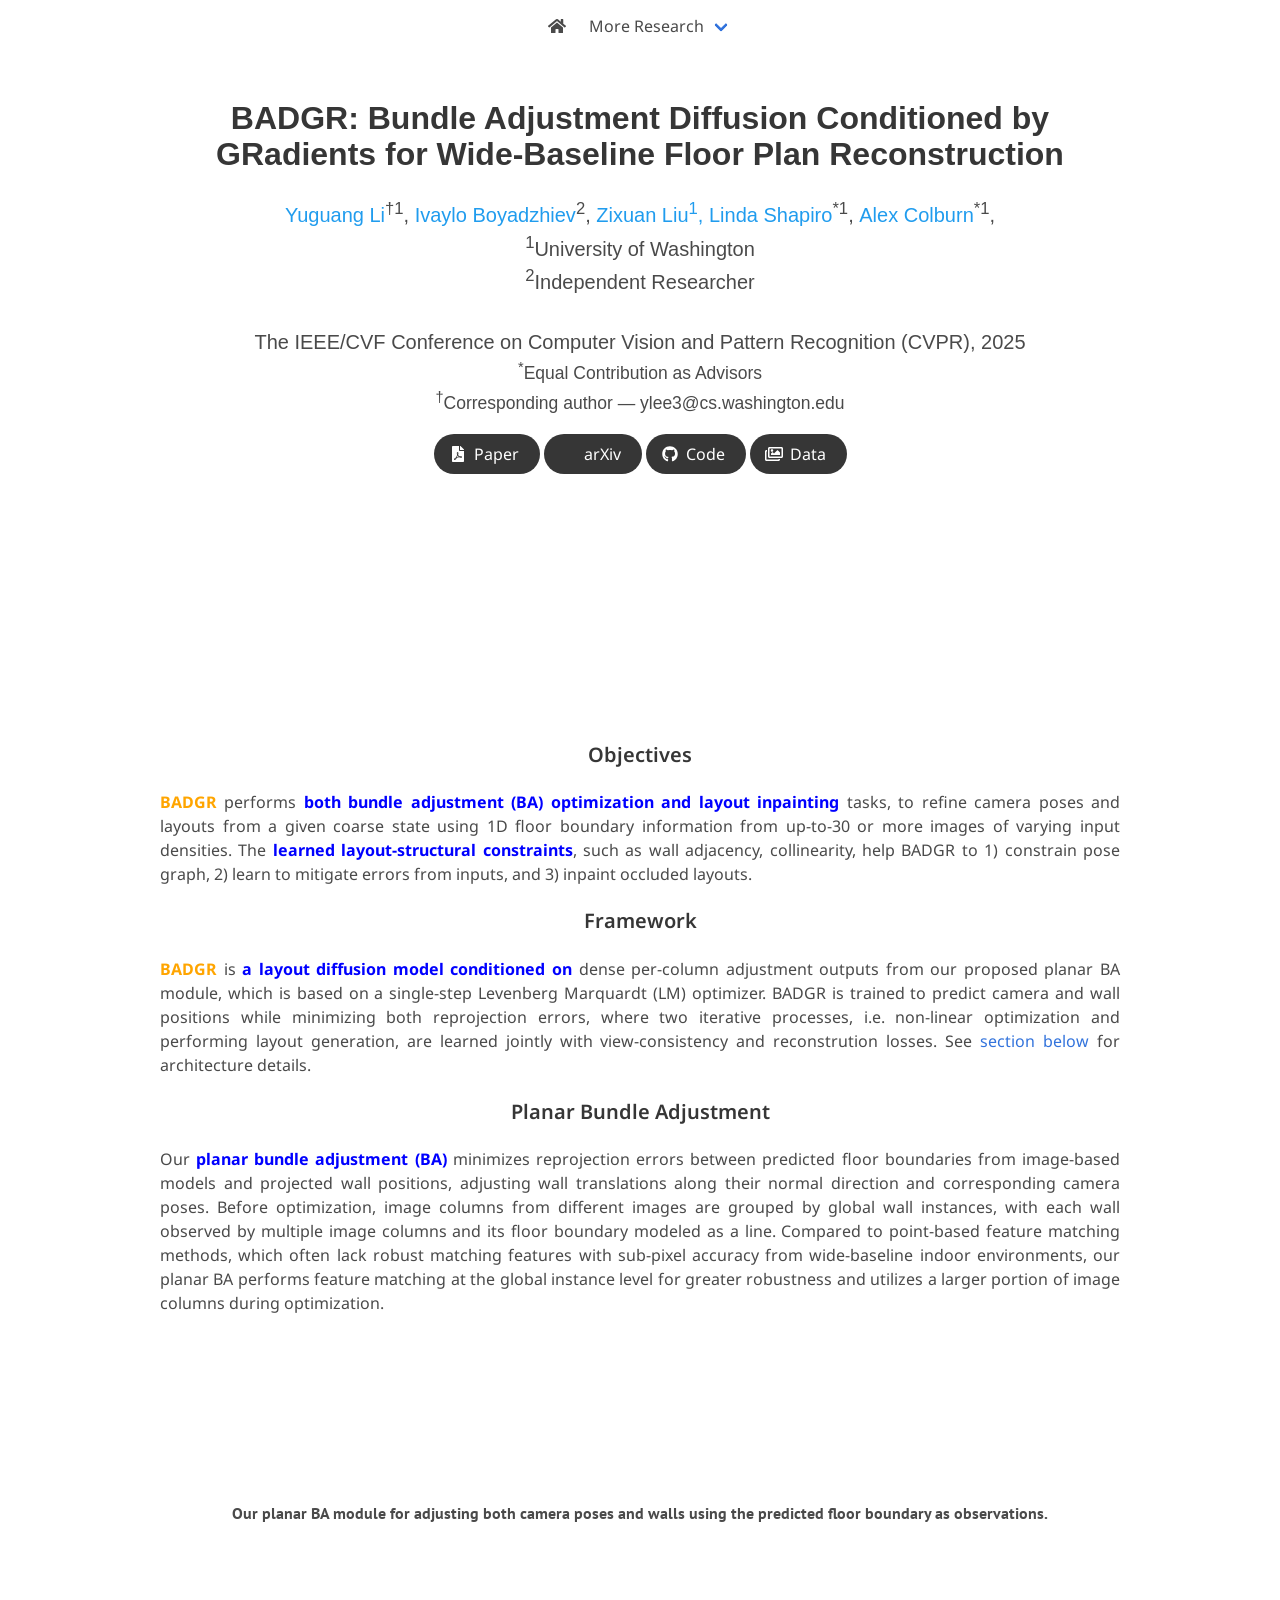
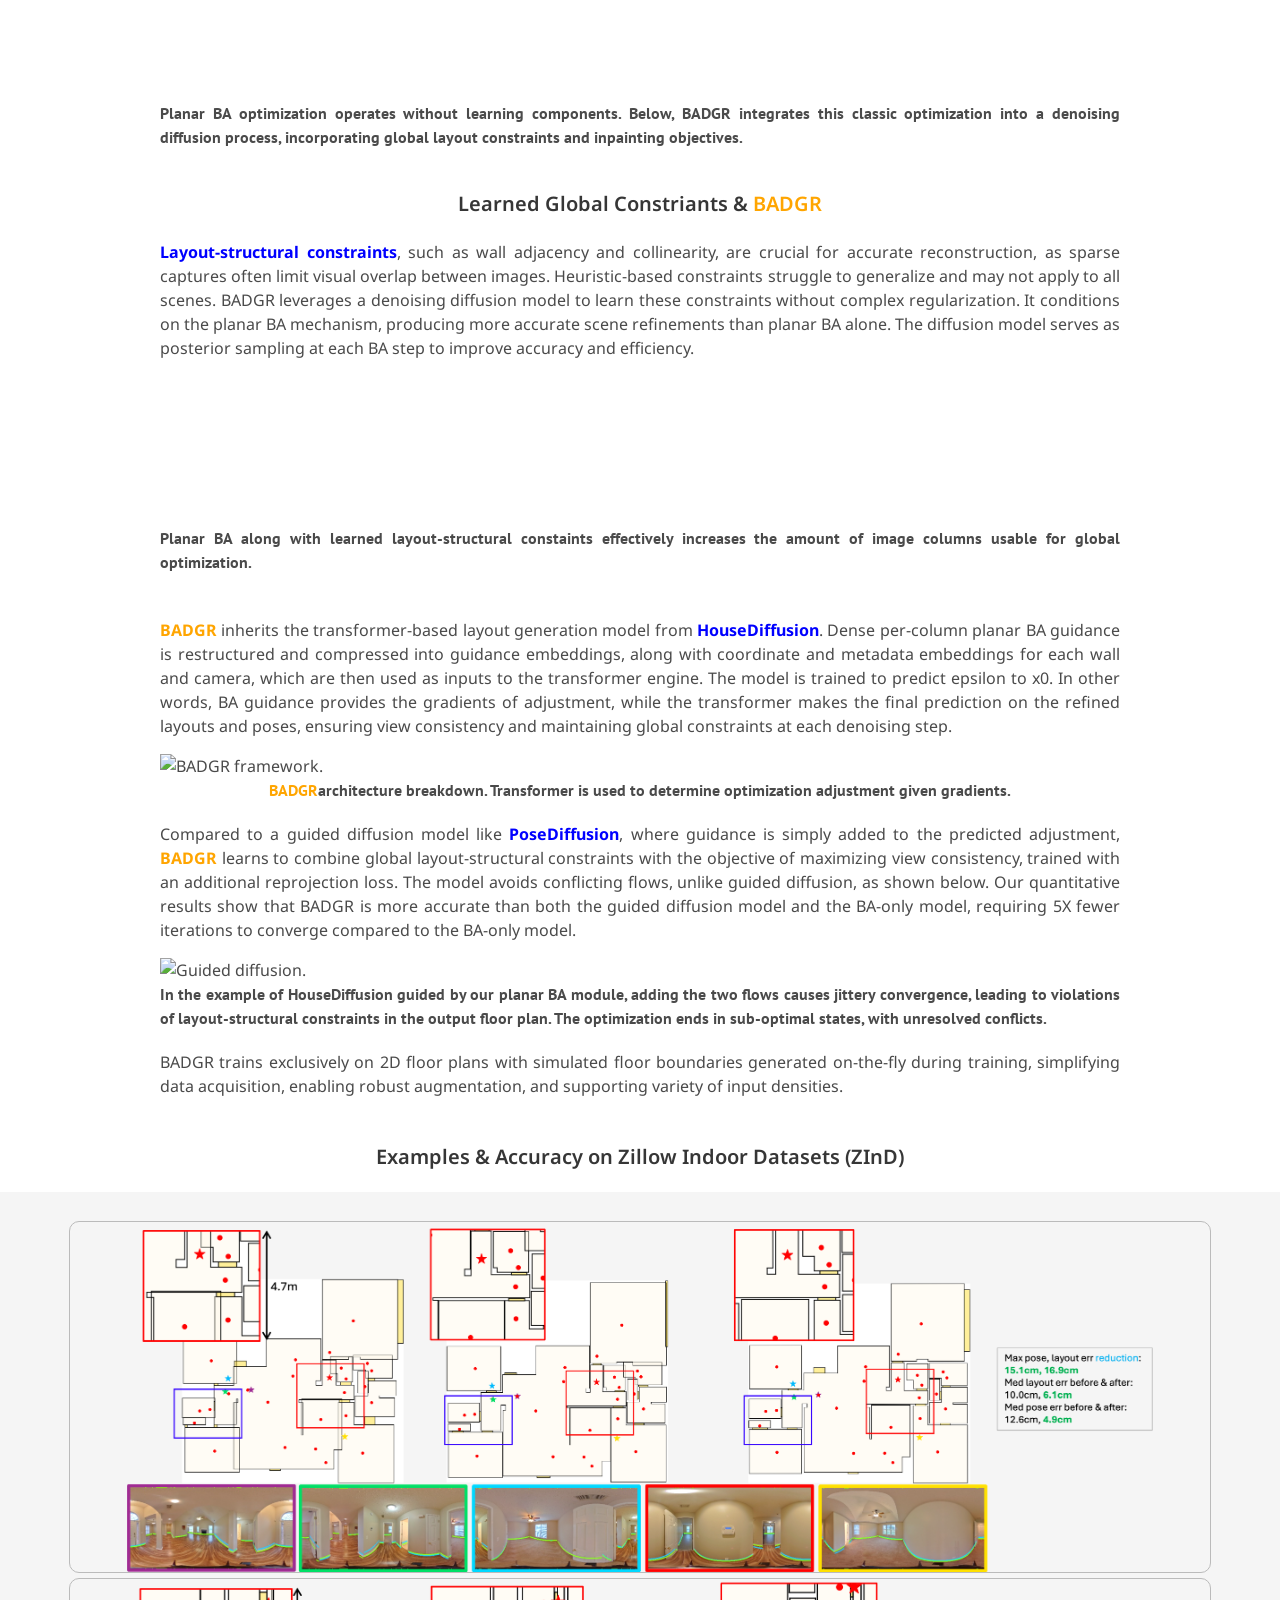
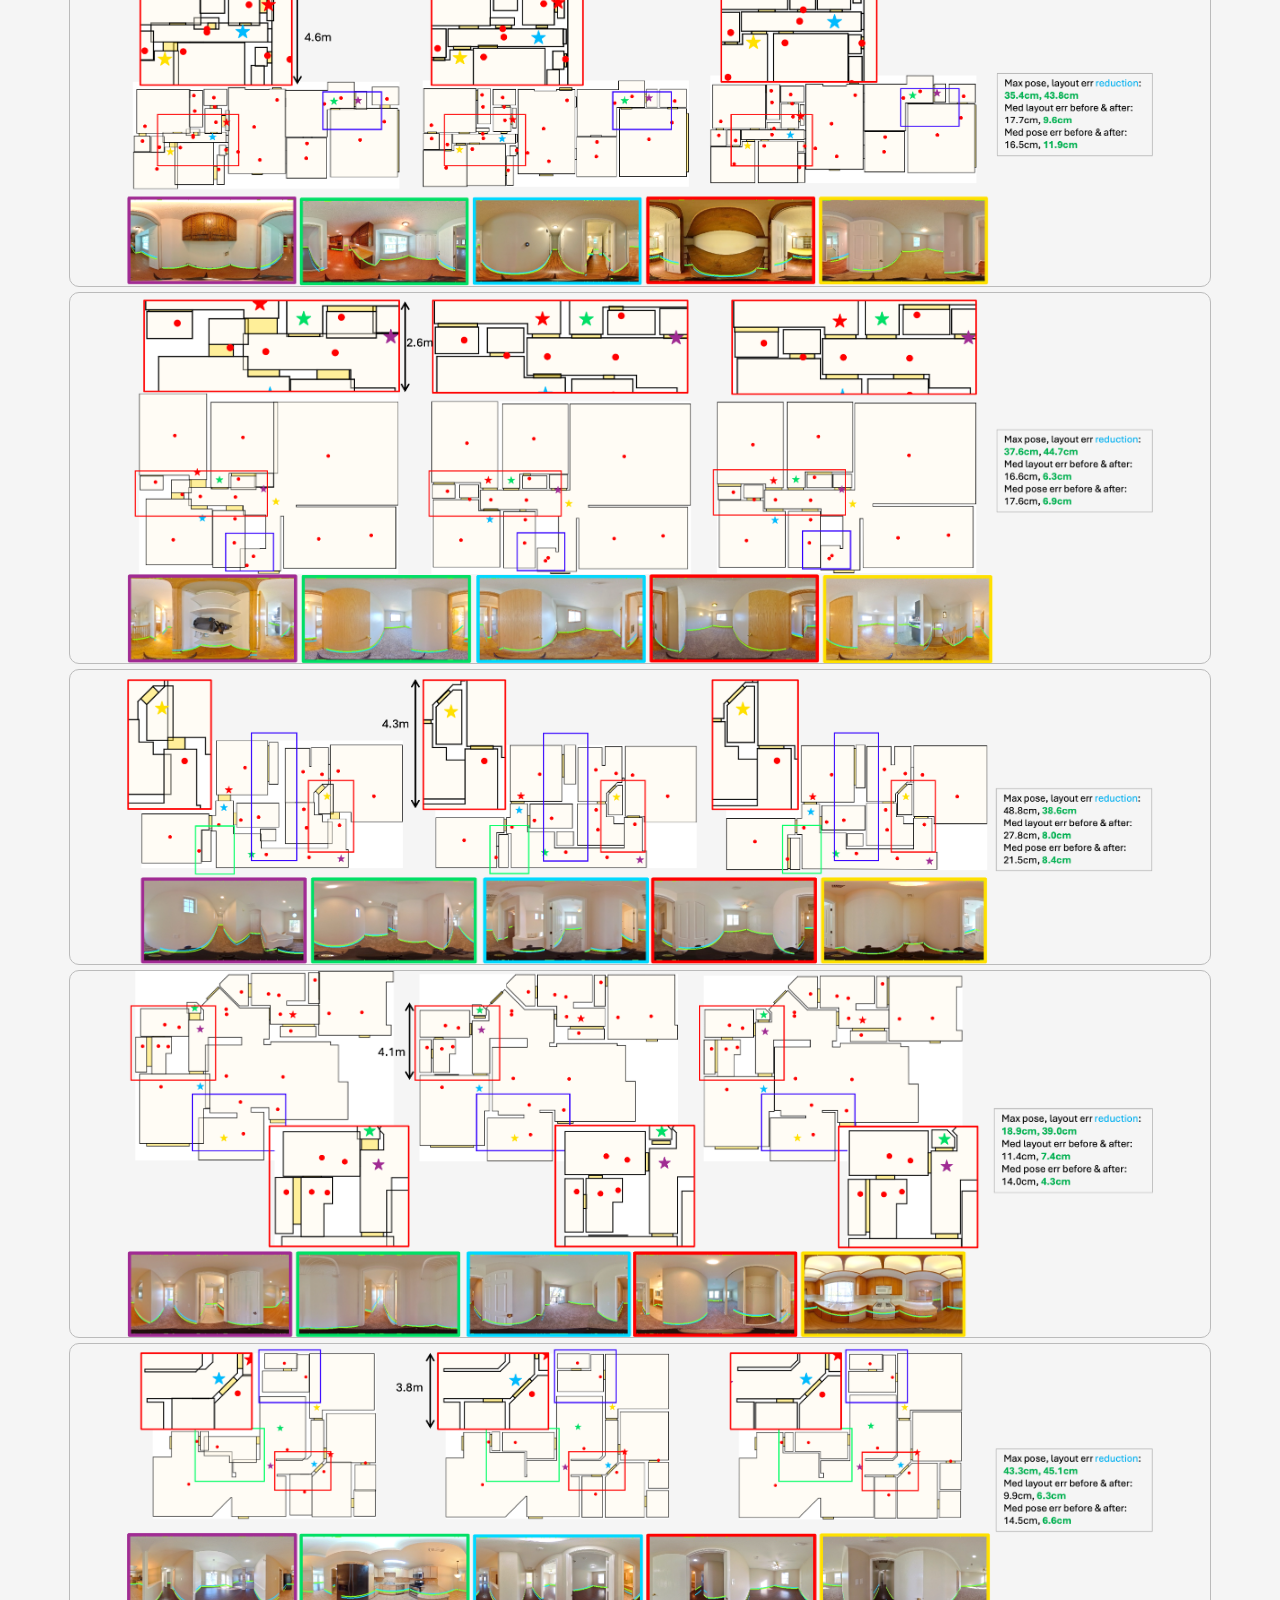
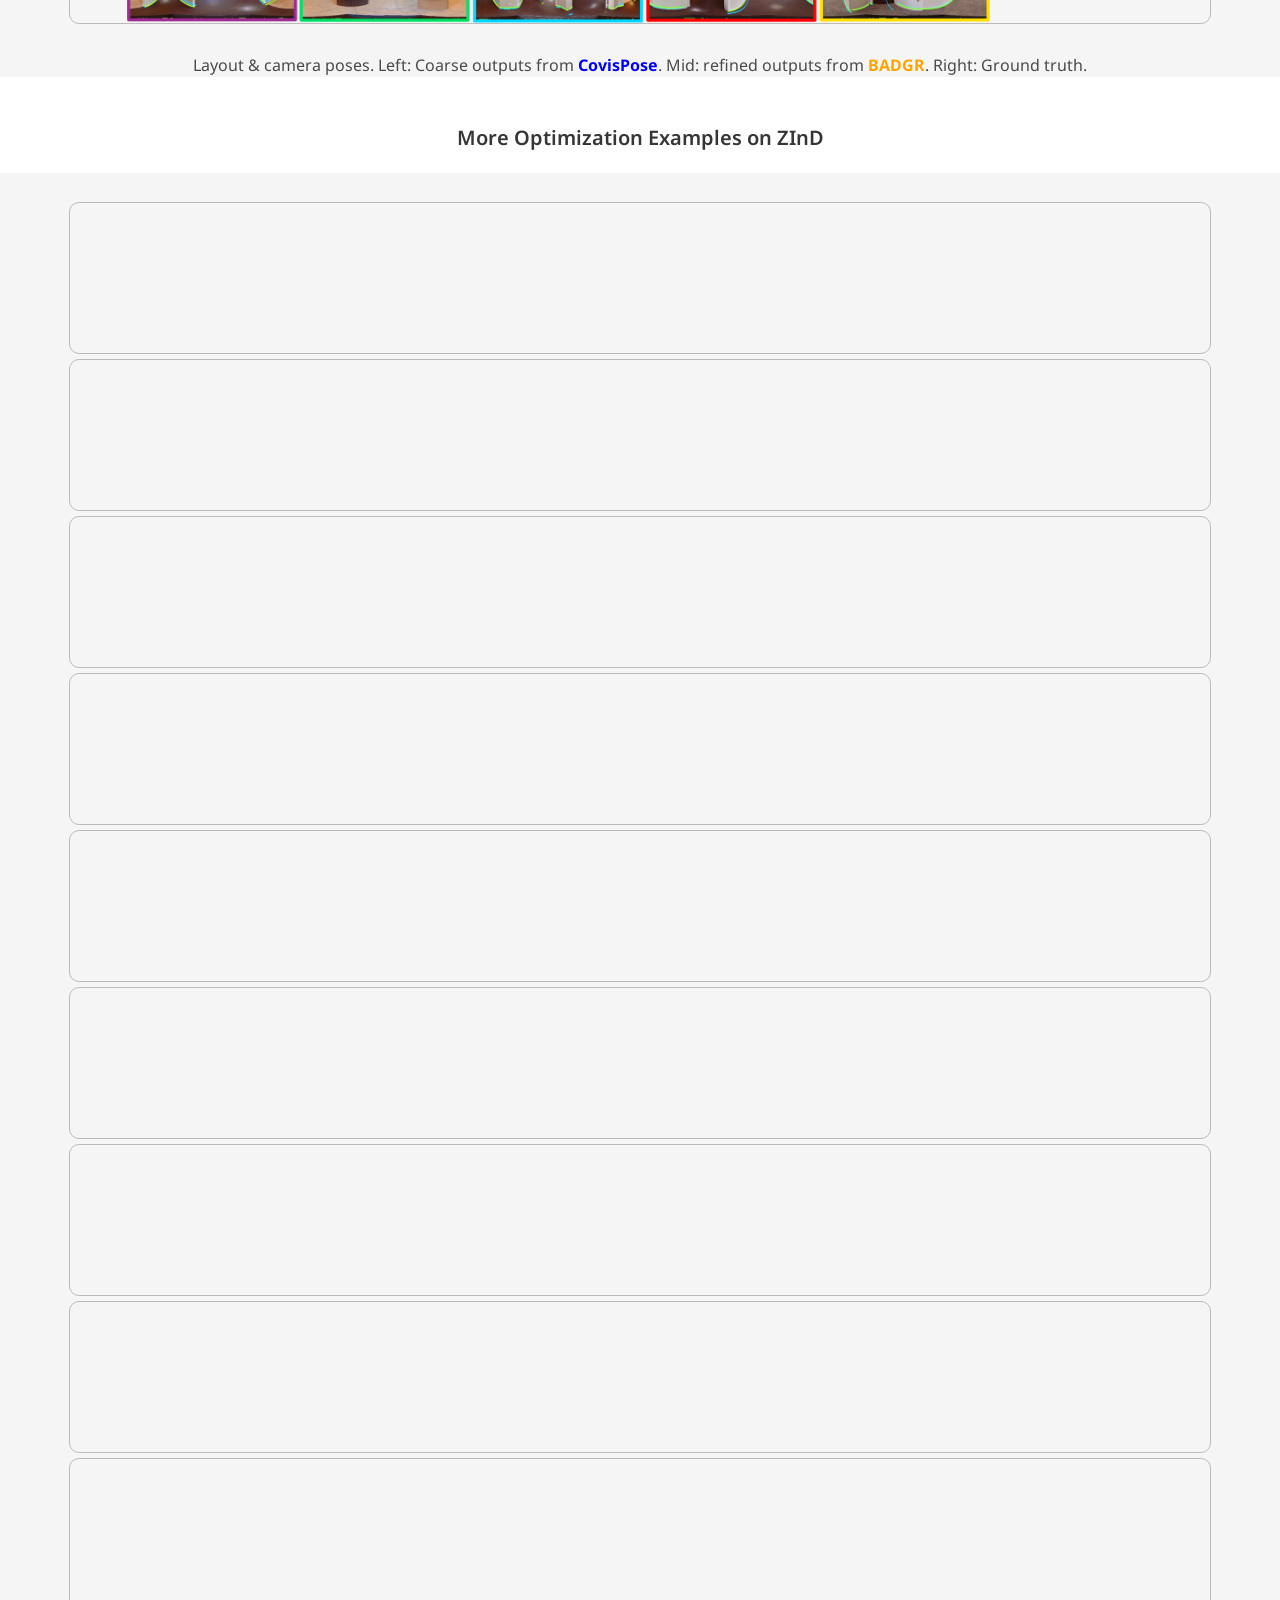
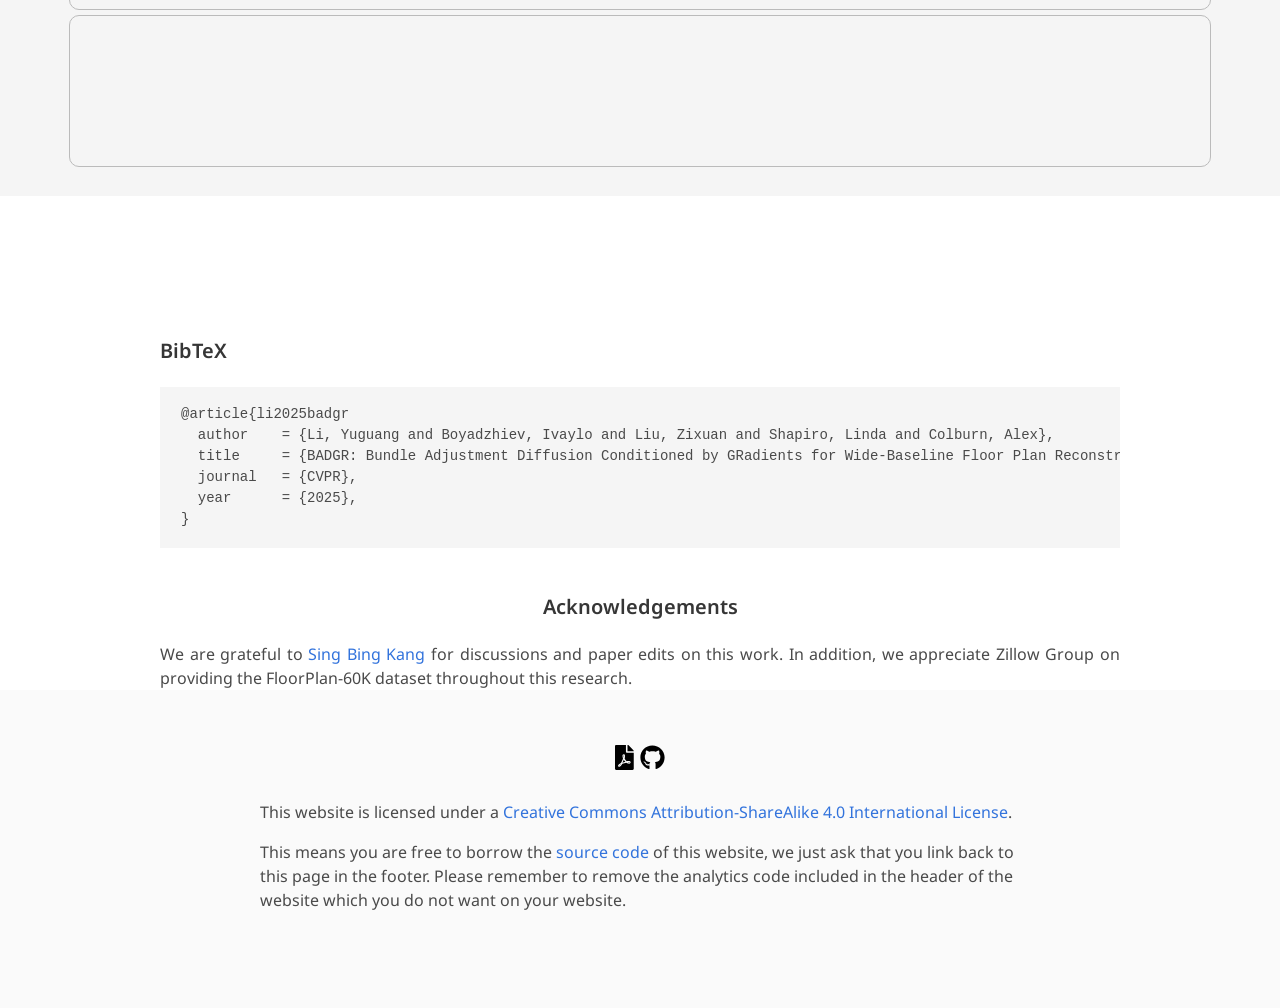
==== index.html @ 0cb99bb6 "Changed badgr logo" ====
<!DOCTYPE html>
<html>
<head>
  <meta charset="utf-8">
  <meta name="description"
        content="BADGR: Bundle Adjustment Diffusion Conditioned by GRadients for Wide-Baseline Floor Plan Reconstruction.">
  <meta name="keywords" content="BADGR, Bundle Adjustment, Diffusion, Leanred Optimization, Multi-view Reconstruction">
  <meta name="viewport" content="width=device-width, initial-scale=1">
  <link rel="icon" href="./static/images/floor-plan.png" type="image/svg+xml" />
  <title>BADGR: Bundle Adjustment Diffusion Conditioned by GRadients for Wide-Baseline Floor Plan Reconstruction</title>

  <!-- Global site tag (gtag.js) - Google Analytics -->
  <script async src="https://www.googletagmanager.com/gtag/js?id=G-PYVRSFMDRL"></script>
  <script>
    window.dataLayer = window.dataLayer || [];

    function gtag() {
      dataLayer.push(arguments);
    }

    gtag('js', new Date());

    gtag('config', 'G-PYVRSFMDRL');
  </script>

  <link href="https://fonts.googleapis.com/css?family=Google+Sans|Noto+Sans|Castoro"
        rel="stylesheet">

  <link rel="stylesheet" href="./static/css/bulma.min.css">
  <link rel="stylesheet" href="./static/css/bulma-carousel.min.css">
  <link rel="stylesheet" href="./static/css/bulma-slider.min.css">
  <link rel="stylesheet" href="./static/css/fontawesome.all.min.css">
  <link rel="stylesheet"
        href="https://cdn.jsdelivr.net/gh/jpswalsh/academicons@1/css/academicons.min.css">
  <link href="https://fonts.googleapis.com/css2?family=PT+Sans:ital,wght@0,400;0,700;1,400;1,700&display=swap" rel="stylesheet">
  <link rel="stylesheet" href="./static/css/index.css">
  <link rel="icon" href="./static/images/favicon.svg">
  <link rel="stylesheet" href="https://cdnjs.cloudflare.com/ajax/libs/font-awesome/5.15.4/css/all.min.css">

  <script src="https://ajax.googleapis.com/ajax/libs/jquery/3.5.1/jquery.min.js"></script>
  <script defer src="./static/js/fontawesome.all.min.js"></script>
  <!-- <script src="./static/js/bulma-carousel.min.js"></script> -->
  <script src="https://cdn.jsdelivr.net/npm/bulma-carousel/dist/js/bulma-carousel.min.js"></script>
  <script src="./static/js/bulma-slider.min.js"></script>
  <script src="./static/js/index.js"></script>
  
</head> 
<body>

<nav class="navbar" role="navigation" aria-label="main navigation">
  <div class="navbar-brand">
    <a role="button" class="navbar-burger" aria-label="menu" aria-expanded="false">
      <span aria-hidden="true"></span>
      <span aria-hidden="true"></span>
      <span aria-hidden="true"></span>
    </a>
  </div>
  <div class="navbar-menu">
    <div class="navbar-start" style="flex-grow: 1; justify-content: center;">
      <a class="navbar-item" href="https://yuguang-li.github.com">
      <span class="icon">
          <i class="fas fa-home"></i>
      </span>
      </a>

      <div class="navbar-item has-dropdown is-hoverable">
        <a class="navbar-link">
          More Research
        </a>
        <div class="navbar-dropdown">
          <a class="navbar-item" href="https://www.ecva.net/papers/eccv_2022/papers_ECCV/papers/136920610.pdf">
            CovisPose
          </a>
          <a class="navbar-item" href="https://github.com/zillow/salve">
            salve
          </a>
        </div>
      </div>
    </div>

  </div>
</nav>


<section class="hero">
  <div class="hero-body">
    <div class="container is-max-desktop">
      <div class="columns is-centered">
        <div class="column has-text-centered">
          <h1 class="title is-3 publication-title">BADGR: Bundle Adjustment Diffusion Conditioned by GRadients for Wide-Baseline Floor Plan Reconstruction</h1>
          <div class="is-size-5 publication-authors">
            <span class="author-block">
              <a href="https://yuguang-li.github.io">Yuguang Li</a><sup>&dagger;1</sup>,</span>
            <span class="author-block">
              <a href="https://iboyadzhiev.github.io/">Ivaylo Boyadzhiev</a><sup>2</sup>,</span>
            <span class="author-block">
              <a href="https://scholar.google.com/citations?user=yjKOHbEAAAAJ&hl=zh-CN/">Zixuan Liu<sup>1</sup>,</a>
            </span>
            <span class="author-block">
              <a href="https://homes.cs.washington.edu/~shapiro/">Linda Shapiro</a><sup>*1</sup>,
            </span>
            <span class="author-block">
              <a href="https://www.colburn.org/">Alex Colburn</a><sup>*1</sup>,
            </span>
          </div> 

          <div class="is-size-5 publication-authors">
            <span class="author-block">
              <sup>1</sup>University of Washington <br>
              <sup>2</sup>Independent Researcher <br><br>
              The IEEE/CVF Conference on Computer Vision and Pattern Recognition (CVPR), 2025
            </span>
            <span class="eql-cntrb"><small><br><sup>*</sup>Equal Contribution as Advisors</small></span>
            <span class="eql-cntrb"><small><br><sup>&dagger;</sup>Corresponding author — ylee3@cs.washington.edu</small></span>
            
          </div>

          <div class="column has-text-centered">
            <div class="publication-links">
              <!-- PDF Link. -->
              <span class="link-block">
                <a href="https://cvpr.thecvf.com/virtual/2025/poster/33282"
                   class="external-link button is-normal is-rounded is-dark">
                  <span class="icon">
                      <i class="fas fa-file-pdf"></i>
                  </span>
                  <span>Paper</span>
                </a>
              </span>
              <span class="link-block">
                <a href="https://arxiv.org/abs/2503.19340"
                   class="external-link button is-normal is-rounded is-dark">
                  <span class="icon">
                      <i class="ai ai-arxiv"></i>
                  </span>
                  <span>arXiv</span>
                </a>
              </span>
              <!-- Video Link.
              <span class="link-block">
                <a href="https://www.youtube.com/watch?v=MrKrnHhk8IA"
                   class="external-link button is-normal is-rounded is-dark">
                  <span class="icon">
                      <i class="fab fa-youtube"></i>
                  </span>
                  <span>Video</span>
                </a>
              </span> -->
              <!-- Code Link. -->
              <span class="link-block">
                <a href="**"
                   class="external-link button is-normal is-rounded is-dark">
                  <span class="icon">
                      <i class="fab fa-github"></i>
                  </span>
                  <span>Code</span>
                  </a>
              </span>
              <!-- Dataset Link. -->
              <span class="link-block">
                <a href="**"
                   class="external-link button is-normal is-rounded is-dark">
                  <span class="icon">
                      <i class="far fa-images"></i>
                  </span>
                  <span>Data</span>
                  </a>
            </div>

          </div>
        </div>
      </div>
    </div>
  </div>
</section>

<section class="hero teaser">
  <div class="container is-max-desktop">
    <div class="columns is-centered has-text-centered">
      <div class="column is-full">
        <div class="hero-body">
          <!-- <video id="teaser" autoplay muted loop playsinline height="100%">
            <source src="./static/videos/teaser.mp4"
                    type="video/mp4">
          </video> -->

          <!-- <p>
            <span class="hero-title w70">
              Input floor boundary estimates and global instance segmentation for walls derived from pairwise CovisPose model.
            </span>
          </p>
          <img src="./static/images/badgr_inputs_2.png" alt="Description of GIF" class="hero1"> -->

          <!-- <img src="./static/images/badgr_hero.mp4" alt="Description of GIF" loop=infinite> -->
          <video id="teaser" autoplay muted loop playsinline height="100%">
            <source src="./static/images/badgr_hero.mp4"
                    type="video/mp4">
          </video>
          <!-- <p>
            <span class="hero-title w70">
              BADGR:.
            </span>
          </p> -->
          
        </div>
      </div>
    </div>
  </div>
</section>

<section class="section">
  <div class="container is-max-desktop">
    <!-- Abstract. -->
    <div class="columns is-centered has-text-centered">
      <div class="column is-full">
        <h2 class="title is-5">Objectives</h2>
        <div class="content has-text-justified">
          <p>
            <span class="bold-orange">BADGR</span> 
                  performs <span class="bold-blue">both bundle adjustment (BA) optimization and
                  layout inpainting</span> tasks, to refine camera poses and layouts from a given coarse state using 1D floor 
                  boundary information from up-to-30 or more images of varying input densities. The <span class="bold-blue">learned layout-structural constraints</span>, 
                  such as wall adjacency, collinearity, help BADGR to 1) constrain pose graph, 2) learn to mitigate errors from inputs, and 3) inpaint occluded layouts.
          </p> 
        </div>
        </div>
      </div>

      <div class="columns is-centered has-text-centered">
        <div class="column is-full">
          <!-- <h2 class="title is-5">Background</h2>
          <div class="content has-text-justified">
            <p>
              Wide-baseline indoor reconstruction often suffers from a lack of robust matching features with sub-pixel accuracy.
            Direct 
            </p>
          </div> -->

          <h2 class="title is-5">Framework</h2>
          <div class="content has-text-justified">
            <p>
              <span class="bold-orange">BADGR</span> is <span class="bold-blue">a layout diffusion model conditioned on</span>
              dense per-column adjustment outputs from our proposed planar BA module, which is based on a single-step Levenberg Marquardt (LM) 
              optimizer. BADGR is trained to predict camera and wall positions while minimizing 
              both reprojection errors, where two iterative processes, i.e. non-linear optimization and performing layout generation, 
              are learned jointly with view-consistency and reconstrution losses. See <a href="#architecture">section below</a> for architecture details. 
            </p>
          </div>

          <h2 class="title is-5">Planar Bundle Adjustment</h2>
          <div class="content has-text-justified">
            <!-- <p>
              The objective of layout generation from denoising diffusion process complements 
              BA optimization by providing additional learned layout-structural constraints 
              on top of the co-visible features across images. These constraints help 
              <span class="bold-orange">BADGR</span> to make plausible guesses on spatial relations which help constrain pose 
              graph, such as wall adjacency, collinearity, and learn to mitigate errors from 
              dense boundary observations with global contexts.
            </p>
            <div class="img-container">
              <img src="./static/images/guided_all.gif" 
                   class="guided-diffusion-gif" 
                   alt="Guided diffusion."/>
              <figcaption>
                <span class="caption">
                  Although HouseDiffusion can be guided by our planar BA module, where 
                  the adjustments from single-step LM optimizer are added to diffusion outputs of each time step,
                  the two flows can conflict with each other, which results into jittering convergence. The 
                  output floor plan can violate the layout-structural constraints. The results won't converge from either diffusion or BA.
                </span> 
              </figcaption>
            </div> -->
            <p>
              Our <span class="bold-blue">planar bundle adjustment (BA)</span> minimizes reprojection errors between predicted floor boundaries 
              from image-based models and projected wall positions, adjusting wall translations along their normal direction and corresponding 
              camera poses. Before optimization, image columns from different images are grouped by global wall instances, with each wall 
              observed by multiple image columns and its floor boundary modeled as a line. Compared to point-based feature matching methods, 
              which often lack robust matching features with sub-pixel accuracy from wide-baseline indoor environments, our planar BA performs 
              feature matching at the global instance level for greater robustness and utilizes a larger portion of image columns during optimization. 
            </p>
            <div class="img-container w70">
              <video id="connection" autoplay muted loop playsinline height="100%">
                <source src="./static/images/ba_columns.mp4" type="video/mp4">
              </video>
            </div>
            <figcaption style="padding-bottom: 20px;">
              <span class="caption">Our planar BA module for adjusting both camera poses and walls using the predicted floor boundary as observations.</span> 
            </figcaption>

            <div class="img-container">
              <video id="connection" autoplay muted loop playsinline height="100%">
                <source src="./static/images/ba_only.mp4" type="video/mp4">
              </video>
              <!-- <img src="./static/images/ba_only.gif" alt="BADGR framework." /> -->
                <figcaption>
                  <span class="caption">
                    Planar BA optimization operates without learning components. Below, BADGR integrates this classic optimization into a denoising diffusion process, 
                    incorporating global layout constraints and inpainting objectives.
                  </span> 
                </figcaption>
            </div>
          </div>

          <h2 class="title is-5">Learned Global Constriants & <span class="bold-orange">BADGR</span></h2>
          <div class="content has-text-justified">
            <p>
              <span class="bold-blue">Layout-structural constraints</span>, such as wall adjacency and collinearity, are crucial 
              for accurate reconstruction, as sparse captures often limit visual overlap between images. Heuristic-based constraints 
              struggle to generalize and may not apply to all scenes. BADGR leverages a denoising diffusion model to learn these 
              constraints without complex regularization. It conditions on the planar BA mechanism, producing more accurate scene 
              refinements than planar BA alone. The diffusion model serves as posterior sampling at each BA step to improve accuracy 
              and efficiency.
            </p>
            <div class="img-container">
              <!-- <img src="./static/images/visual_connection.gif" 
                   alt="Visual connections."/> -->
              <div style="
                display: flex;
                align-items: center; margin: auto; justify-content: center;">
                <video id="connection" autoplay muted loop playsinline height="100%">
                  <source src="./static/images/visual_connection.mp4"
                          type="video/mp4">
                </video>
              </div>
              <figcaption>
                <span class="caption">
                  Planar BA along with learned layout-structural constaints 
                  effectively increases the amount of image columns usable for global optimization.
                </span> 
              </figcaption>
            </div>
            <!-- <p>
              The floor plan being optimized is represented angle-constrained with a Layout Directional Regularizer (LDR) to form a bidirectional 
              map between 2D room vertex positions and wall positions while maintaining fixed angles.
            </p> -->
          </div>
        </div> 
      </div>
      
      <div class="columns is-centered has-text-centered">
        <div class="column is-full">
          <div class="content has-text-justified">
            <p>
              <span class="bold-orange">BADGR</span> inherits the transformer-based layout 
              generation model from <a href="https://github.com/aminshabani/house_diffusion"><span class="bold-blue">HouseDiffusion</span></a>. Dense per-column planar BA guidance is 
              restructured and compressed into guidance embeddings, along with coordinate and 
              metadata embeddings for each wall and camera, which are then used as inputs to the 
              transformer engine. The model is trained to predict epsilon to x0. In other words, 
              BA guidance provides the gradients of adjustment, while the transformer makes the 
              final prediction on the refined layouts and poses, ensuring view consistency and 
              maintaining global constraints at each denoising step.

            </p>
            <div class="img-container" id="architecture">
              <img src="./static/images/architecture.gif" alt="BADGR framework." />
                <figcaption>
                  <span class="caption">
                    <span class="bold-orange">BADGR</span> architecture breakdown. Transformer is used to determine optimization adjustment given gradients.
                  </span> 
                </figcaption>
            </div>

            <p>
              Compared to a guided diffusion model like <a href="https://posediffusion.github.io/"><span class="bold-blue">PoseDiffusion</span></a>, 
              where guidance is simply added to the predicted adjustment, <span class="bold-orange">BADGR</span> learns to combine global layout-structural 
              constraints with the objective of maximizing view consistency, trained with an additional reprojection loss. 
              The model avoids conflicting flows, unlike guided diffusion, as shown below. Our quantitative results show that 
              BADGR is more accurate than both the guided diffusion model and the BA-only model, requiring 5X fewer iterations to 
              converge compared to the BA-only model.
            </p>

            <!-- <p>
              Unlike a guided diffusion model, such as <a href="https://posediffusion.github.io/">PoseDiffusion</a>, where the guidance 
              is simply added to the predicted adjustment, BADGR is conditioned 
              on dense per-column adjustments. The model learns to 
              combine global layout-structural constraints with the objective of maximizing view consistency.
              These constraints help 
              BADGR to make plausible guesses on spatial relations which help constrain pose 
              graph, such as wall adjacency, collinearity, and learn to mitigate errors from 
              dense boundary observations with global contexts. 
            </p> -->
            <div class="img-container">
              <img src="./static/images/guided_all.gif" 
                   class="guided-diffusion-gif" 
                   alt="Guided diffusion."/>
              <figcaption>
                <span class="caption">
                  In the example of HouseDiffusion guided by our planar BA module, adding the two flows causes jittery convergence, 
                  leading to violations of layout-structural constraints in the output floor plan. The optimization ends in sub-optimal 
                  states, with unresolved conflicts.
                </span> 
              </figcaption>
            </div>
            <p>
              <span class="dnerf">BADGR</span> trains exclusively on 2D floor plans with simulated floor boundaries generated on-the-fly during training, simplifying data acquisition, 
              enabling robust augmentation, and supporting variety of input densities. 
            </p>
          </div>
        </div>
      </div>
  </div>
</section>

<div class="columns is-centered has-text-centered">
  <div class="column is-full">
    <h2 class="title is-5">Examples & Accuracy on Zillow Indoor Datasets (ZInD)</h2>
  </div>
</div>

<section class="hero is-light is-small">
  <div class="hero-body">
    <div class="container">
      <div id="results-carousel1" class="carousel1 results-carousel1">
        <div class="item item-s1">
          <div style="
            width: 90%; display: flex;
            align-items: center; margin: auto; justify-content: center;">
            <img src="./static/quant_examples/quals_s1.png" id="s1" class="guided-diffusion-gif" 
            alt="Sample s1."/>
          </div>
        </div>
        <div class="item item-s2">
          <div style="
            width: 90%; display: flex;
            align-items: center; margin: auto; justify-content: center;">
            <img src="./static/quant_examples/quals_s2.png" id="s2" class="guided-diffusion-gif" 
            alt="Sample s2."/>
          </div>
        </div>
        <div class="item item-s3">
          <div style="
            width: 90%; display: flex;
            align-items: center; margin: auto; justify-content: center;">
            <img src="./static/quant_examples/quals_s3.png" id="s3" class="guided-diffusion-gif" 
            alt="Sample s3."/>
          </div>
        </div>
        <div class="item item-s4">
          <div style="
            width: 90%; display: flex;
            align-items: center; margin: auto; justify-content: center;">
            <img src="./static/quant_examples/quals_s4.png" id="s4" class="guided-diffusion-gif" 
            alt="Sample s4."/>
          </div>
        </div>
        <div class="item item-s5">
          <div style="
            width: 90%; display: flex;
            align-items: center; margin: auto; justify-content: center;">
            <img src="./static/quant_examples/quals_s5.png" id="s5" class="guided-diffusion-gif" 
            alt="Sample s5."/>
          </div>
        </div>
        <div class="item item-s6">
          <div style="
            width: 90%; display: flex;
            align-items: center; margin: auto; justify-content: center;">
            <img src="./static/quant_examples/quals_s6.png" id="s6" class="guided-diffusion-gif" 
            alt="Sample s6."/>
          </div>
        </div>
      </div>
    </div>
  </div>
  <div class="container is-max-desktop">
    <!-- Abstract. -->
    <div class="columns is-centered has-text-centered">
      <div class="column is-full">
        <div class="content has-text-justified">
          <p>
            Layout & camera poses. Left: Coarse outputs from 
            <a href="https://www.ecva.net/papers/eccv_2022/papers_ECCV/papers/136920610.pdf"><span class="bold-blue">CovisPose</span></a>. 
            Mid: refined outputs from <span class="bold-orange">BADGR</span>. Right: Ground truth.
          </p> 
        </div>
        </div>
      </div>
    </div>
  </div>
  
</section>

<div class="columns is-centered has-text-centered" style="padding-top: 50px;">
  <div class="column is-full">
    <h2 class="title is-5" >More Optimization Examples on ZInD</h2>
  </div> 
</div>

<section class="hero is-light is-small">
  <div class="hero-body">
    <div class="container">
      <div id="results-carousel" class="carousel results-carousel">
        <div class="item item-0039">
          <div style="
            width: 90%; display: flex;
            align-items: center; margin: auto; justify-content: center;">
            <video id="0039" autoplay muted loop playsinline height="100%">
              <source src="./static/samples/0039_f5d0e61ce2.mp4"
                      type="video/mp4">
            </video>
          </div>
        </div>
        <div class="item item-0141">
          <div style="
            width: 95%; display: flex;
            align-items: center; margin: auto; justify-content: center;">
            <video id="0057" autoplay muted loop playsinline height="100%">
              <source src="./static/samples/0141_f16197ab2f_2.mp4"
                      type="video/mp4">
            </video>
          </div>
        </div>
        <div class="item item-1326">
          <div style="
            width: 100%; display: flex;
            align-items: center; margin: auto; justify-content: center;">
            <video id="0021" autoplay muted loop playsinline height="100%">
              <source src="./static/samples/1326_bb0c79bec4.mp4"
                      type="video/mp4">
            </video>
          </div>
        </div>
        <div class="item item-0336">
          <div style="
            width: 100%; display: flex;
            align-items: center; margin: auto; justify-content: center;">
            <video id="0021" autoplay muted loop playsinline height="100%">
              <source src="./static/samples/0336_acc8b13102_2.mp4"
                      type="video/mp4">
            </video>
          </div>
        </div>
        <div class="item item-1218">
          <div style="
            width: 100%; display: flex;
            align-items: center; margin: auto; justify-content: center;">
            <video id="0021" autoplay muted loop playsinline height="100%">
              <source src="./static/samples/1218_951944515f.mp4"
                      type="video/mp4">
            </video>
          </div>
        </div>
        <div class="item item-0021">
          <div style="
            width: 100%; display: flex;
            align-items: center; margin: auto; justify-content: center;">
            <video id="0021" autoplay muted loop playsinline height="100%">
              <source src="./static/samples/0021_e3e5a80990_2.mp4"
                      type="video/mp4">
            </video>
          </div>
        </div>
        <div class="item item-0880">
          <div style="
            width: 100%; display: flex;
            align-items: center; margin: auto; justify-content: center;">
            <video id="0057" autoplay muted loop playsinline height="100%">
              <source src="./static/samples/0880_73700b826d.mp4"
                      type="video/mp4">
            </video>
          </div>
        </div>
        <div class="item item-0406">
          <div style="
            width: 100%; display: flex;
            align-items: center; margin: auto; justify-content: center;">
            <video id="0021" autoplay muted loop playsinline height="100%">
              <source src="./static/samples/0406_5c9546f27c_2.mp4"
                      type="video/mp4">
            </video>
          </div>
        </div>
        <div class="item item-0057">
          <div style="
            width: 95%; display: flex;
            align-items: center; margin: auto; justify-content: center;">
            <video id="0057" autoplay muted loop playsinline height="100%">
              <source src="./static/samples/0057_2bd44a63ca.mp4"
                      type="video/mp4">
            </video>
          </div>
        </div>
        <div class="item item-1398">
          <div style="
            width: 95%; display: flex;
            align-items: center; margin: auto; justify-content: center;">
            <video id="0057" autoplay muted loop playsinline height="100%">
              <source src="./static/samples/1398_a930075ff7.mp4"
                      type="video/mp4">
            </video>
          </div>
        </div>
      </div>
    </div>
  </div>
</section>


<section class="section">
  <div class="container is-max-desktop">

    <div class="columns is-centered"></div>

  </div>
</section>

<section class="section" id="BibTeX">
  <div class="container is-max-desktop content">
    <div class="columns is-centered">
      <div class="column is-full">
        <h2 class="title is-5">BibTeX</h2>
        <pre><code>@article{li2025badgr
  author    = {Li, Yuguang and Boyadzhiev, Ivaylo and Liu, Zixuan and Shapiro, Linda and Colburn, Alex},
  title     = {BADGR: Bundle Adjustment Diffusion Conditioned by GRadients for Wide-Baseline Floor Plan Reconstruction},
  journal   = {CVPR},
  year      = {2025},
}</code> </pre> 
      </div>
    </div>
  </div>
</section>

<div class="container is-max-desktop">
  <!-- Abstract. -->
  <div class="columns is-centered has-text-centered">
    <div class="column is-full">
      <h2 class="title is-5">Acknowledgements</h2>
      <div class="content has-text-justified">
        <p>
          We are grateful to <a href="https://www.singbingkang.com/">Sing Bing Kang</a> for discussions and paper edits on this work. 
          In addition, we appreciate Zillow Group on providing the FloorPlan-60K dataset throughout this research.
        </p>
      </div> 
    </div>
  </div>
</div>


<footer class="footer">
  <div class="container">
    <div class="content has-text-centered">
      <a class="icon-link"
         href="xx.pdf">
        <i class="fas fa-file-pdf"></i>
      </a>
      <a class="icon-link" href="https://github.com/yuguangli" class="external-link" disabled>
        <i class="fab fa-github"></i>
      </a>
    </div>
    <div class="columns is-centered">
      <div class="column is-8">
        <div class="content">
          <p>
            This website is licensed under a <a rel="license"
                                                href="http://creativecommons.org/licenses/by-sa/4.0/">Creative
            Commons Attribution-ShareAlike 4.0 International License</a>.
          </p>
          <p>
            This means you are free to borrow the <a
              href="https://github.com/nerfies/nerfies.github.io">source code</a> of this website,
            we just ask that you link back to this page in the footer.
            Please remember to remove the analytics code included in the header of the website which
            you do not want on your website.
          </p>
        </div>
      </div>
    </div>
  </div>
</footer>

</body>
</html>
---- static/css/index.css ----
body {
  font-family: 'Noto Sans', sans-serif;
}


.footer .icon-link {
    font-size: 25px;
    color: #000;
}

.link-block a {
    margin-top: 5px;
    margin-bottom: 5px;
}

.caption {
  display: flex;
  justify-content: center;
  align-items: center;
  font-family: 'PT Sans', sans-serif;
  font-weight: 700;
}


.teaser .hero-body {
  padding-top: 0;
  padding-left: 0;
  padding-right: 0;
  padding-bottom: 0;
}

.teaser {
  font-family: 'Google Sans', sans-serif;
}


.publication-title {
}

.publication-banner {
  max-height: parent;

}

.publication-banner video {
  position: relative;
  left: auto;
  top: auto;
  transform: none;
  object-fit: fit;
}

.publication-header .hero-body {
}

.publication-title {
    font-family: 'Google Sans', sans-serif;
}

.publication-authors {
    font-family: 'Google Sans', sans-serif;
}

.publication-venue {
    color: #555;
    width: fit-content;
    font-weight: bold;
}

.publication-awards {
    color: #ff3860;
    width: fit-content;
    font-weight: bolder;
}

.publication-authors {
}

.publication-authors a {
   color: hsl(204, 86%, 53%) !important;
}

.publication-authors a:hover {
    text-decoration: underline;
}

.author-block {
  display: inline-block;
}

.publication-banner img {
}

.publication-authors {
  /*color: #4286f4;*/
}

.publication-video {
    position: relative;
    width: 100%;
    height: 0;
    padding-bottom: 56.25%;

    overflow: hidden;
    border-radius: 10px !important;
}

.publication-video iframe {
    position: absolute;
    top: 0;
    left: 0;
    width: 100%;
    height: 100%;
}

.publication-body img {
}

.results-carousel {
  overflow: hidden;
}

.results-carousel .item {
  margin: 5px;
  overflow: hidden;
  border: 1px solid #bbb;
  border-radius: 10px;
  padding: 0;
  font-size: 0;
}

.results-carousel video {
  margin: 0;
}

.results-carousel1 {
  overflow: hidden;
} 

.results-carousel1 .item {
  margin: 5px;
  overflow: hidden;
  border: 1px solid #bbb;
  border-radius: 10px;
  padding: 0;
  font-size: 0;
}

.results-carousel1 video {
  margin: 0;
}


.interpolation-panel {
  background: #f5f5f5;
  border-radius: 10px;
}

.interpolation-panel .interpolation-image {
  width: 100%;
  border-radius: 5px;
}

.interpolation-video-column {
}

.interpolation-panel .slider {
  margin: 0 !important;
}

.interpolation-panel .slider {
  margin: 0 !important;
}

#interpolation-image-wrapper {
  width: 100%;
}
#interpolation-image-wrapper img {
  border-radius: 5px;
}

.framework {
  display: flex;
  justify-content: center;
  align-items: center;
  padding-bottom: 20px;
} 

.bold-blue {
  color: blue;
  font-weight: bold;
}

.bold-orange {
  color: orange;
  font-weight: bold;
}

.img-container {
  width: 100%; /* Set the desired width */
  height: auto; /* Set the desired height */
  overflow: hidden; /* Hide the overflow */
  position: relative;
  padding-bottom: 20px;
} 

.img-container.w70 {
  width: 70%; /* Set the desired width */

  display: flex;
  align-items: center;
  margin: auto;
  justify-content: center;
  padding-bottom: 20px;
}

.img-container.w80 {
  width: 80%; /* Set the desired width */

  display: flex;
  align-items: center;
  margin: auto;
  justify-content: center;
  padding-bottom: 0px;
}

.guided-diffusion-gif {}

.hero-title {
  /* font-family: 'Google Sans', sans-serif;
  font-size: 2.5rem;
  font-weight: 700; */
  display: flex;
  align-items: center;
  justify-content: center;
}

.hero-title.w70 {
  width: 5%;
  margin: auto;
  position: relative;
}

.hero1 {
  display: flex;
  align-items: center;
  margin: auto;
  justify-content: center;
  padding-bottom: 10px; 
  width: 60%; 
  position: relative;
}
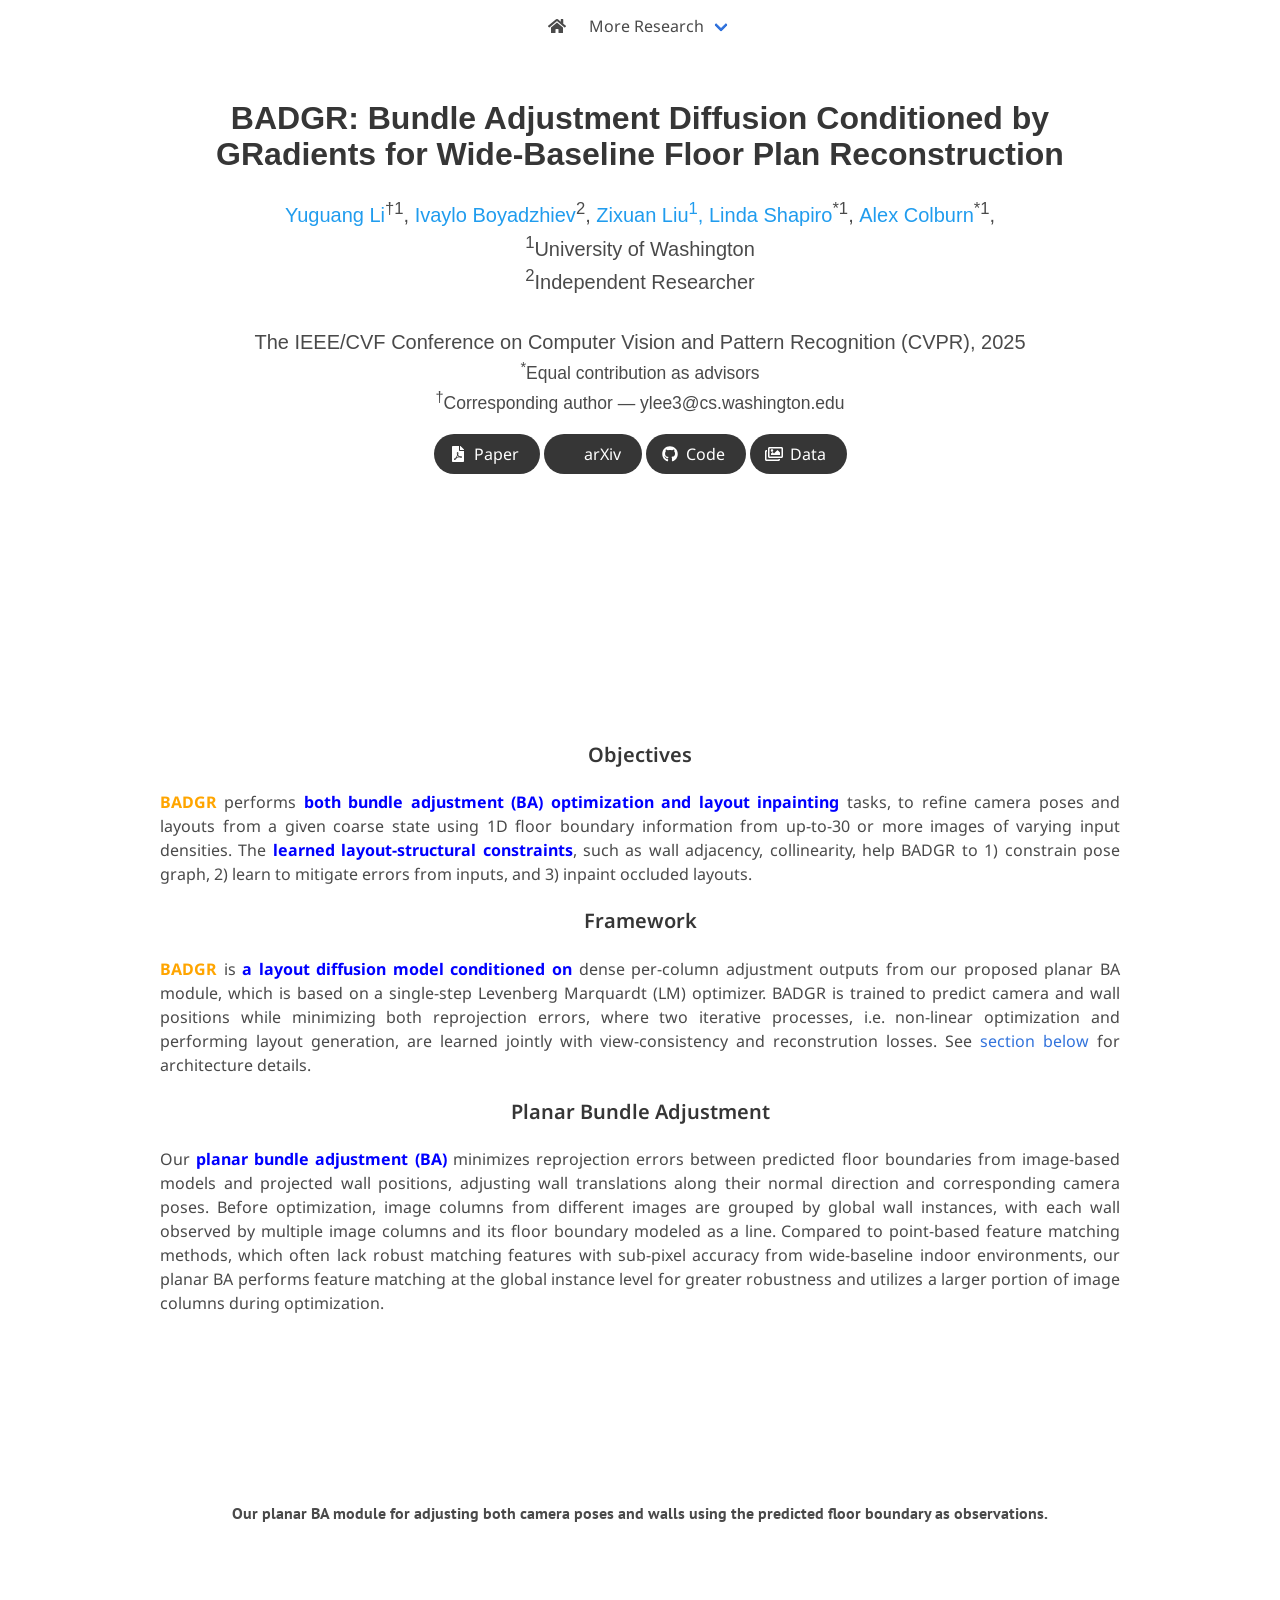
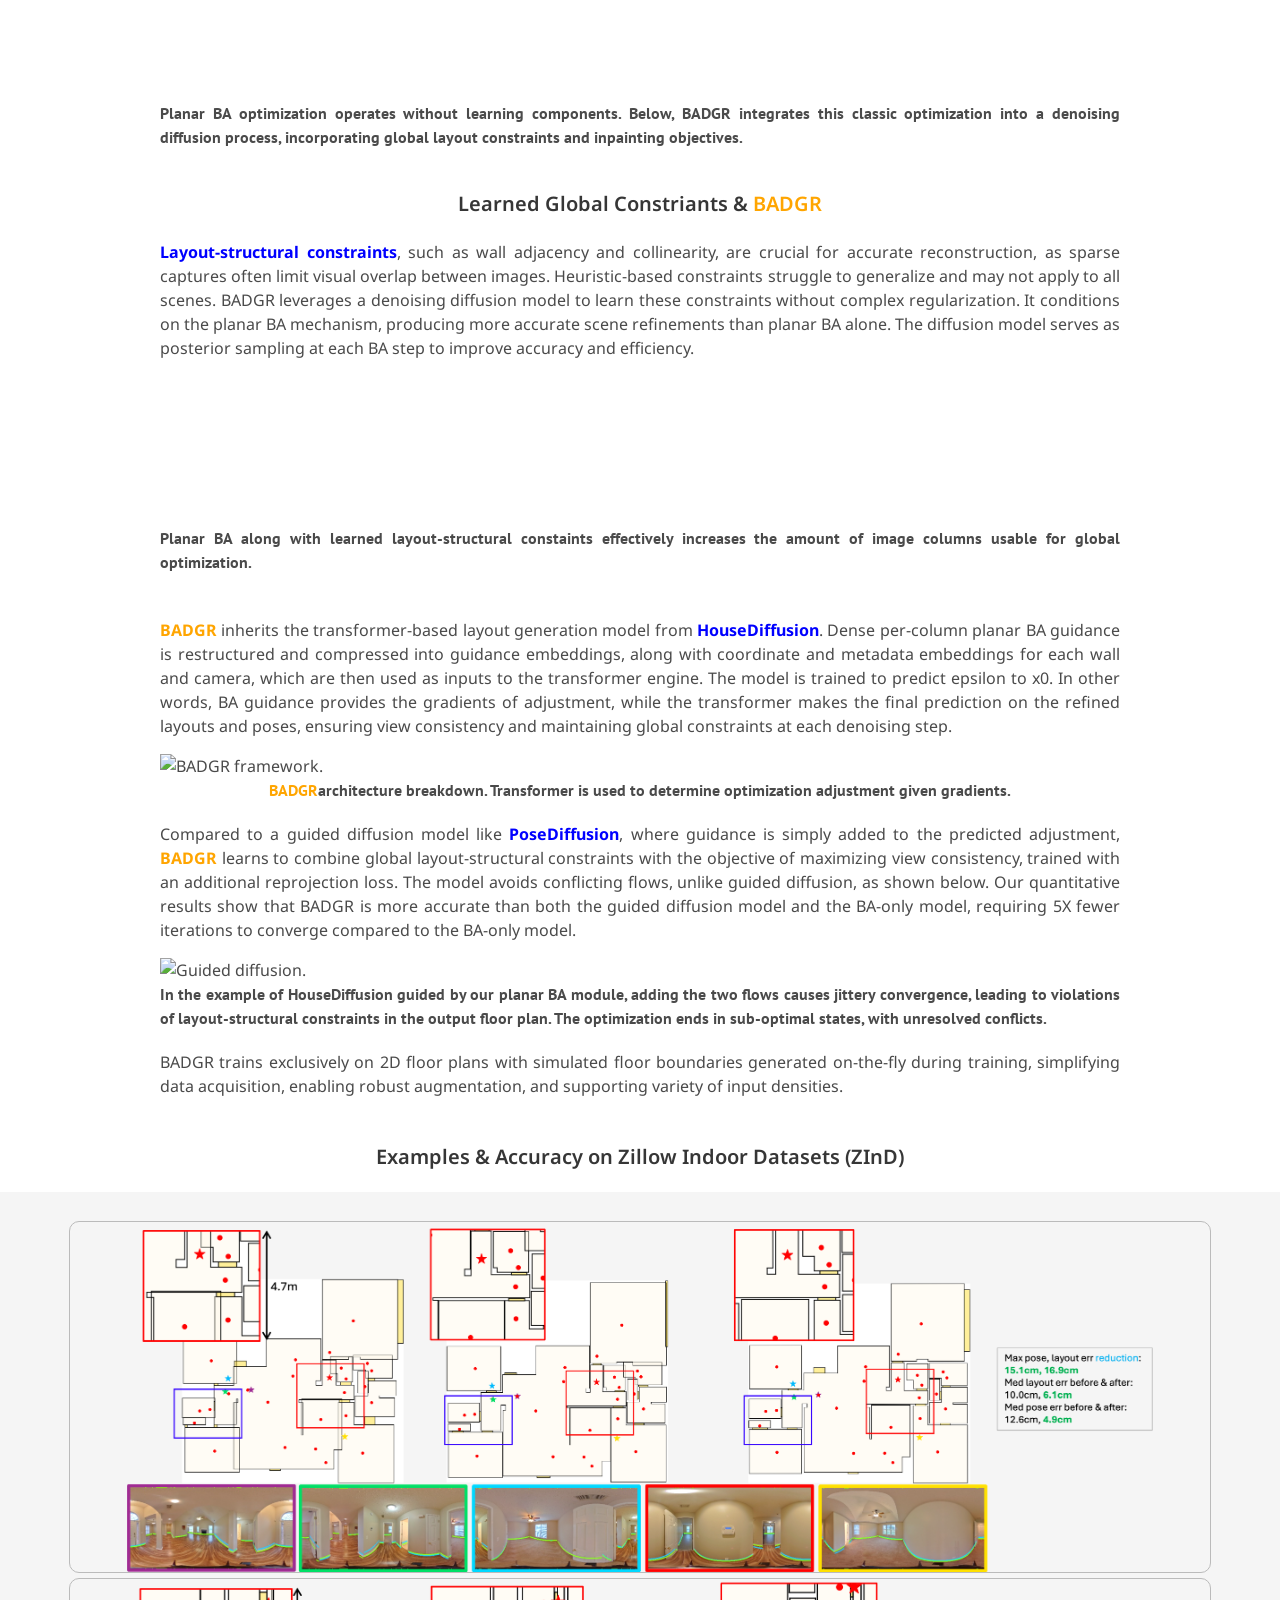
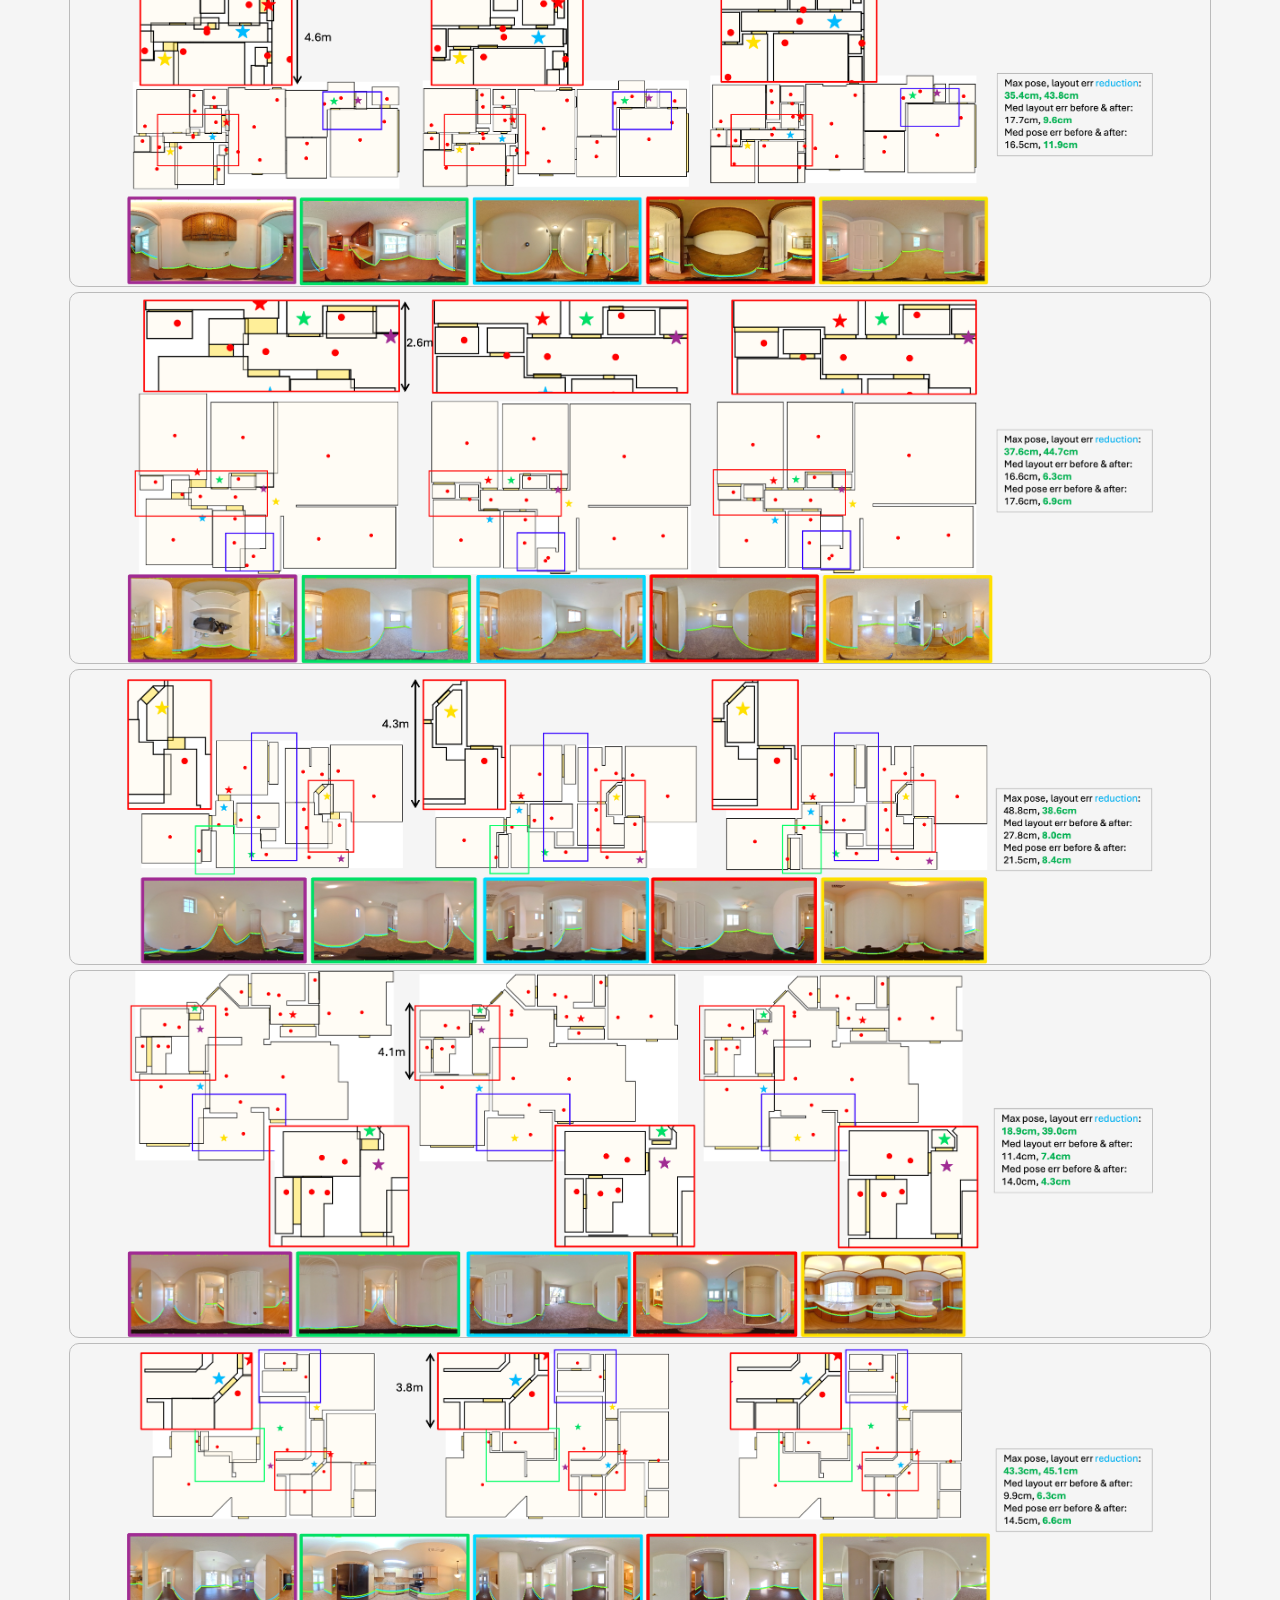
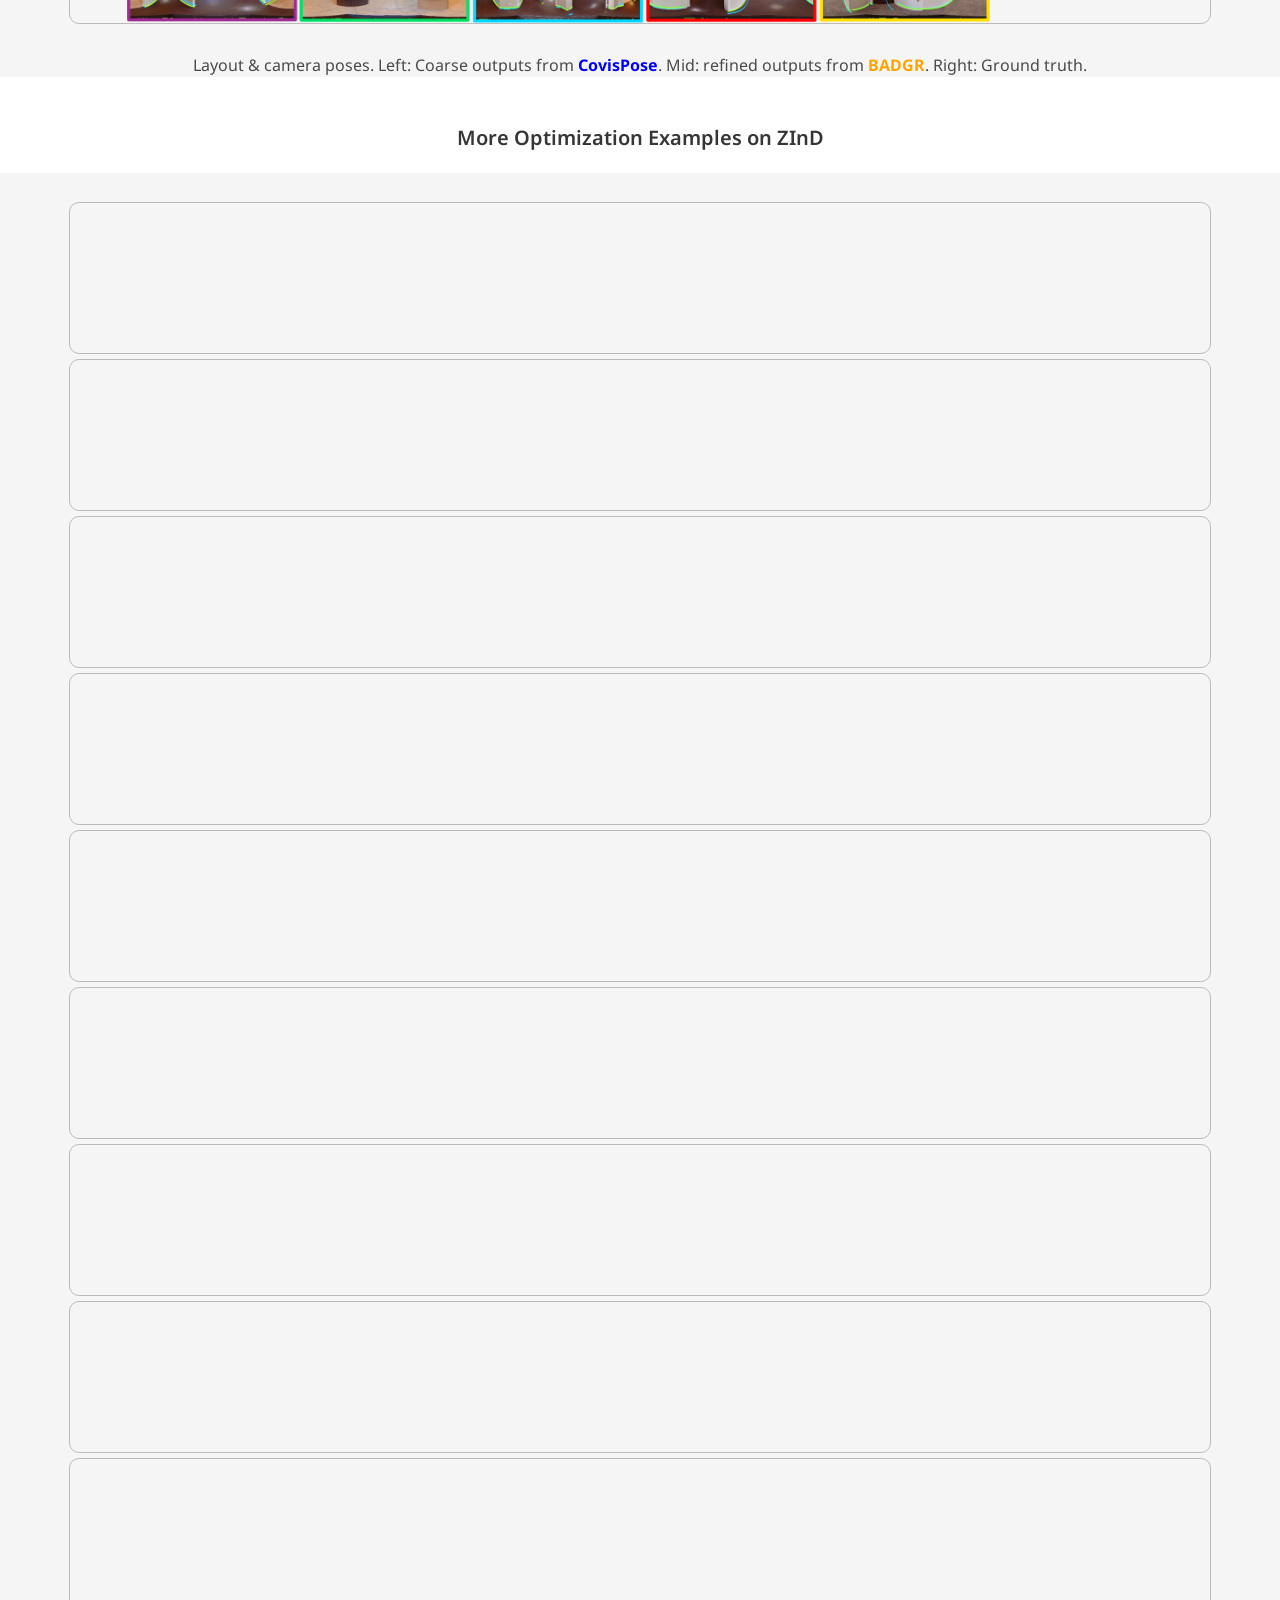
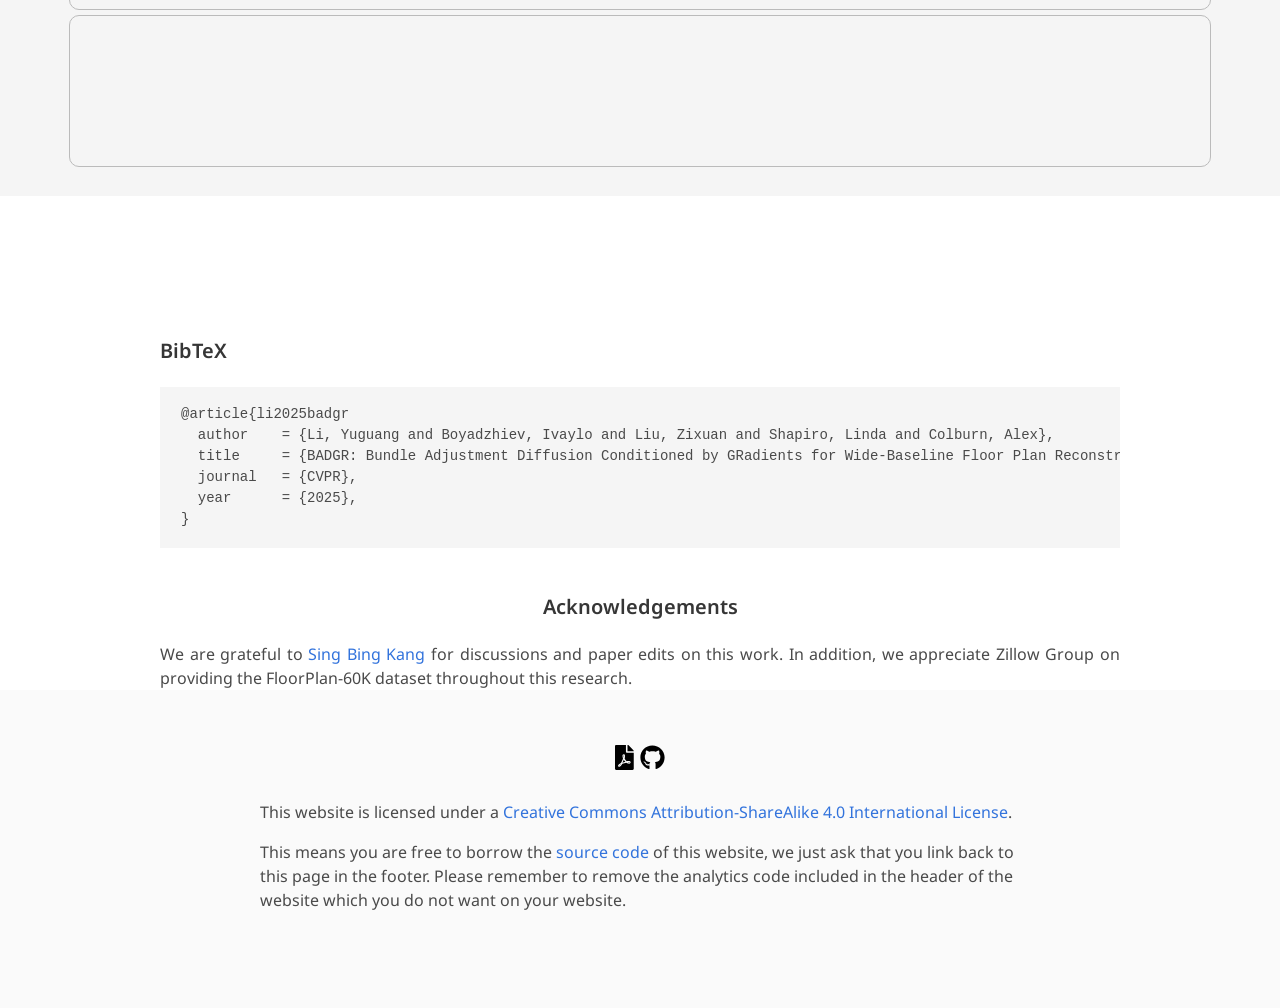
==== commit 2a09a3b4: "Changed badgr logo" ====
--- a/index.html
+++ b/index.html
@@ -6,7 +6,7 @@
         content="BADGR: Bundle Adjustment Diffusion Conditioned by GRadients for Wide-Baseline Floor Plan Reconstruction.">
   <meta name="keywords" content="BADGR, Bundle Adjustment, Diffusion, Leanred Optimization, Multi-view Reconstruction">
   <meta name="viewport" content="width=device-width, initial-scale=1">
-  <link rel="icon" href="./static/images/floor-plan.png" type="image/svg+xml" />
+  <link rel="icon" href="./static/images/floor.png" type="image/svg+xml" />
   <title>BADGR: Bundle Adjustment Diffusion Conditioned by GRadients for Wide-Baseline Floor Plan Reconstruction</title>
 
   <!-- Global site tag (gtag.js) - Google Analytics -->
@@ -110,7 +110,7 @@
               <sup>2</sup>Independent Researcher <br><br>
               The IEEE/CVF Conference on Computer Vision and Pattern Recognition (CVPR), 2025
             </span>
-            <span class="eql-cntrb"><small><br><sup>*</sup>Equal Contribution as Advisors</small></span>
+            <span class="eql-cntrb"><small><br><sup>*</sup>Equal contribution as advisors</small></span>
             <span class="eql-cntrb"><small><br><sup>&dagger;</sup>Corresponding author — ylee3@cs.washington.edu</small></span>
             
           </div>
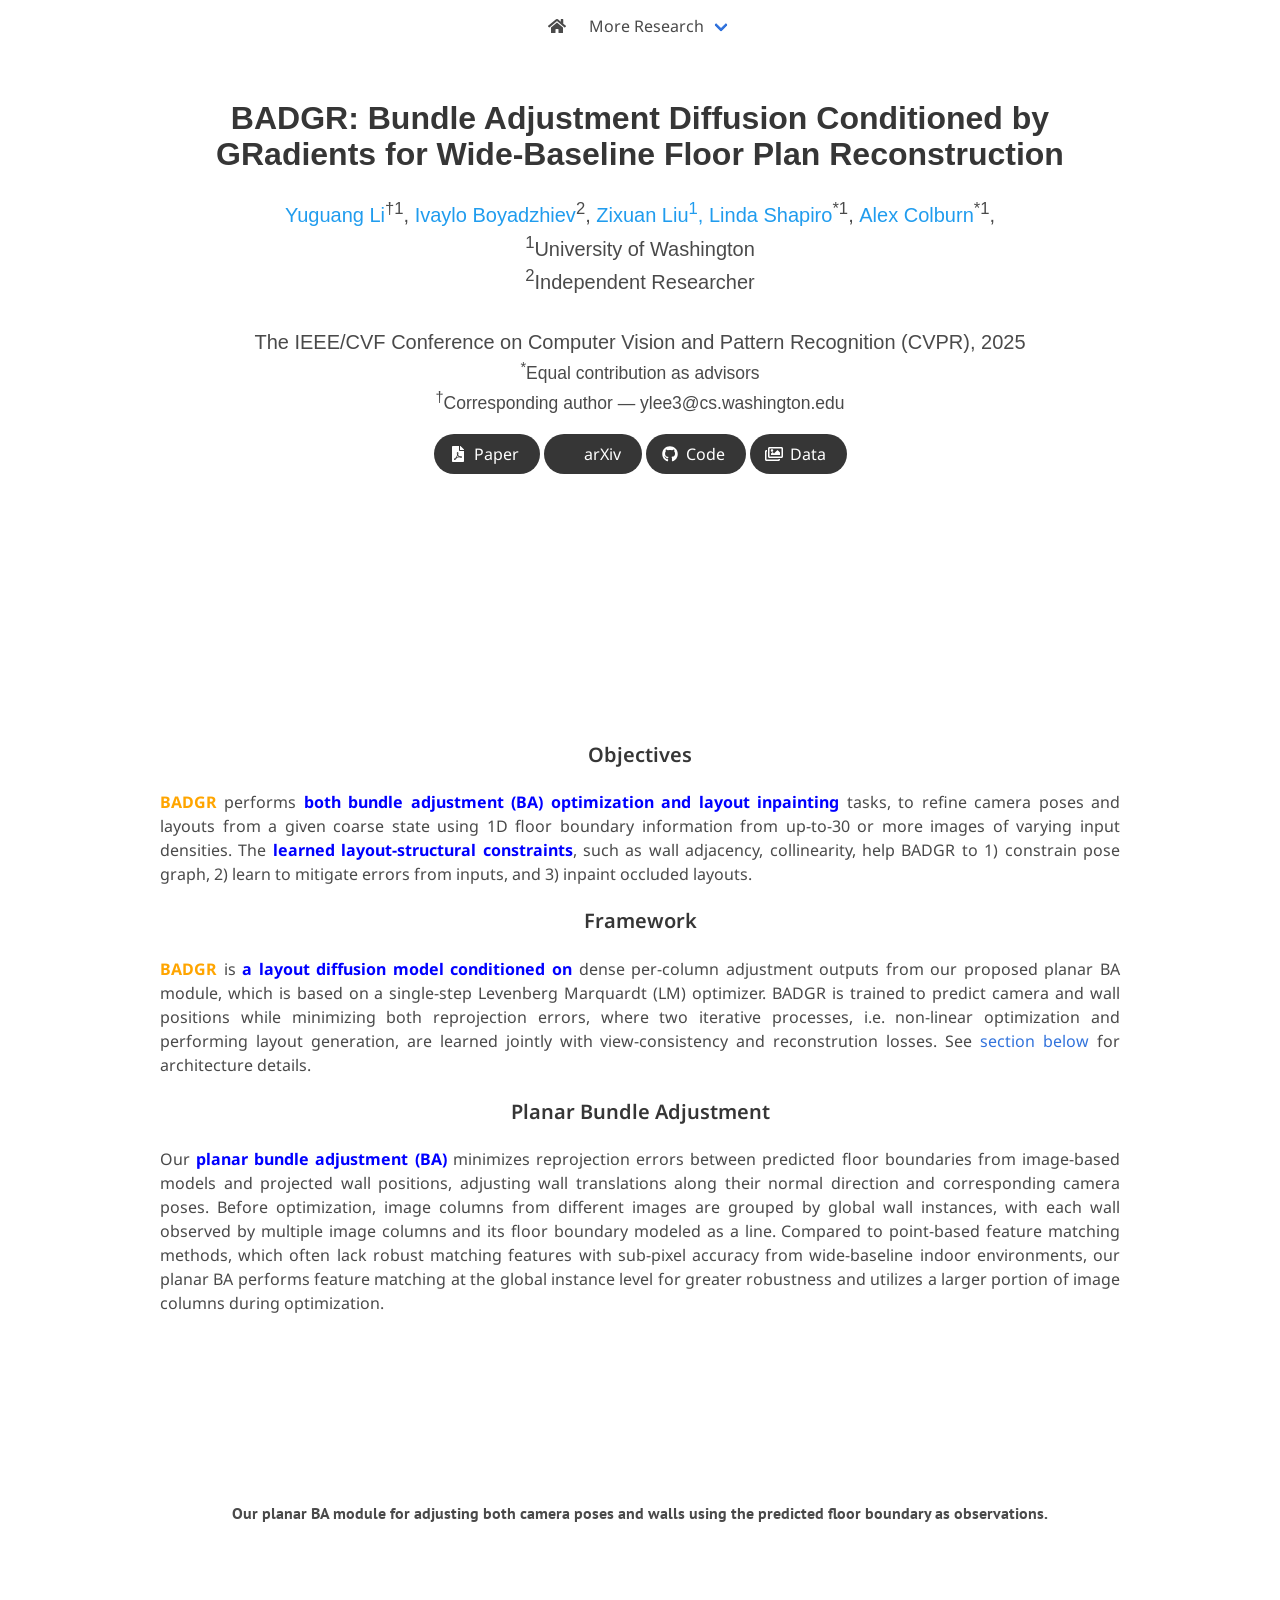
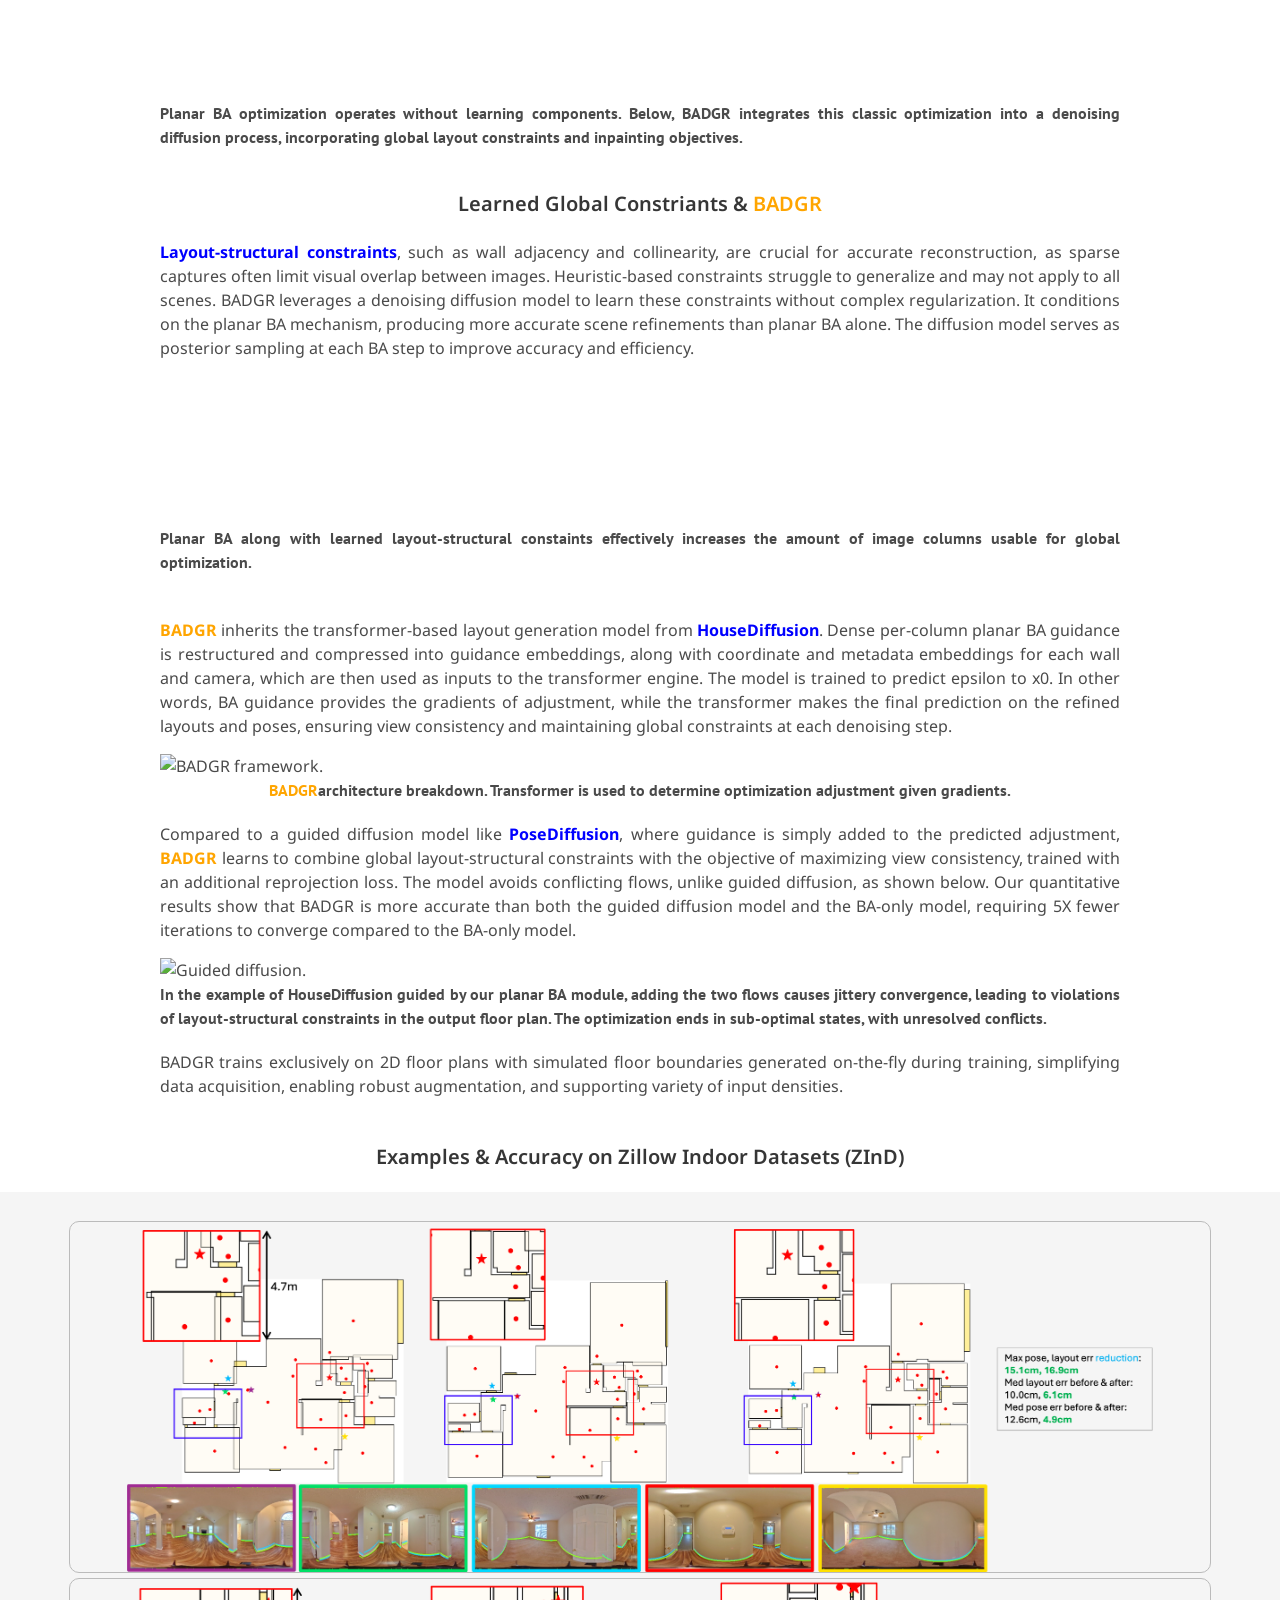
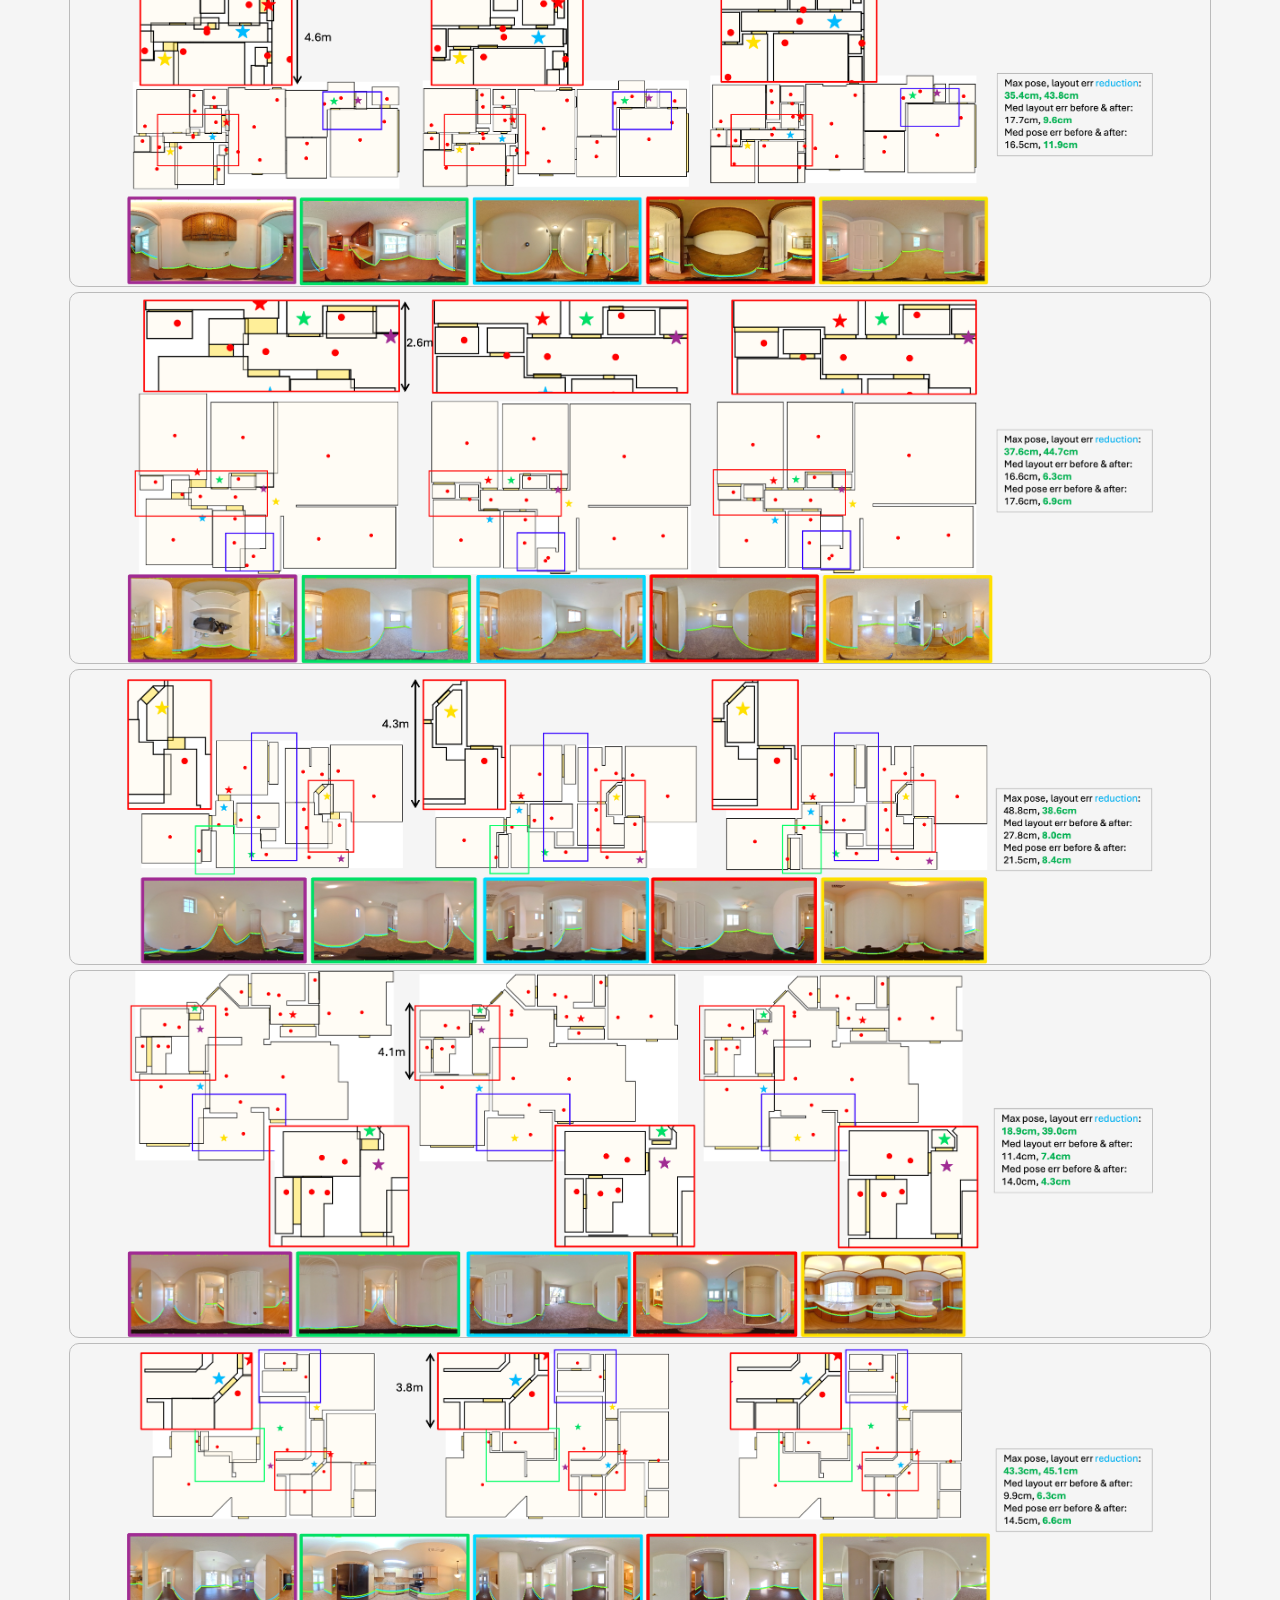
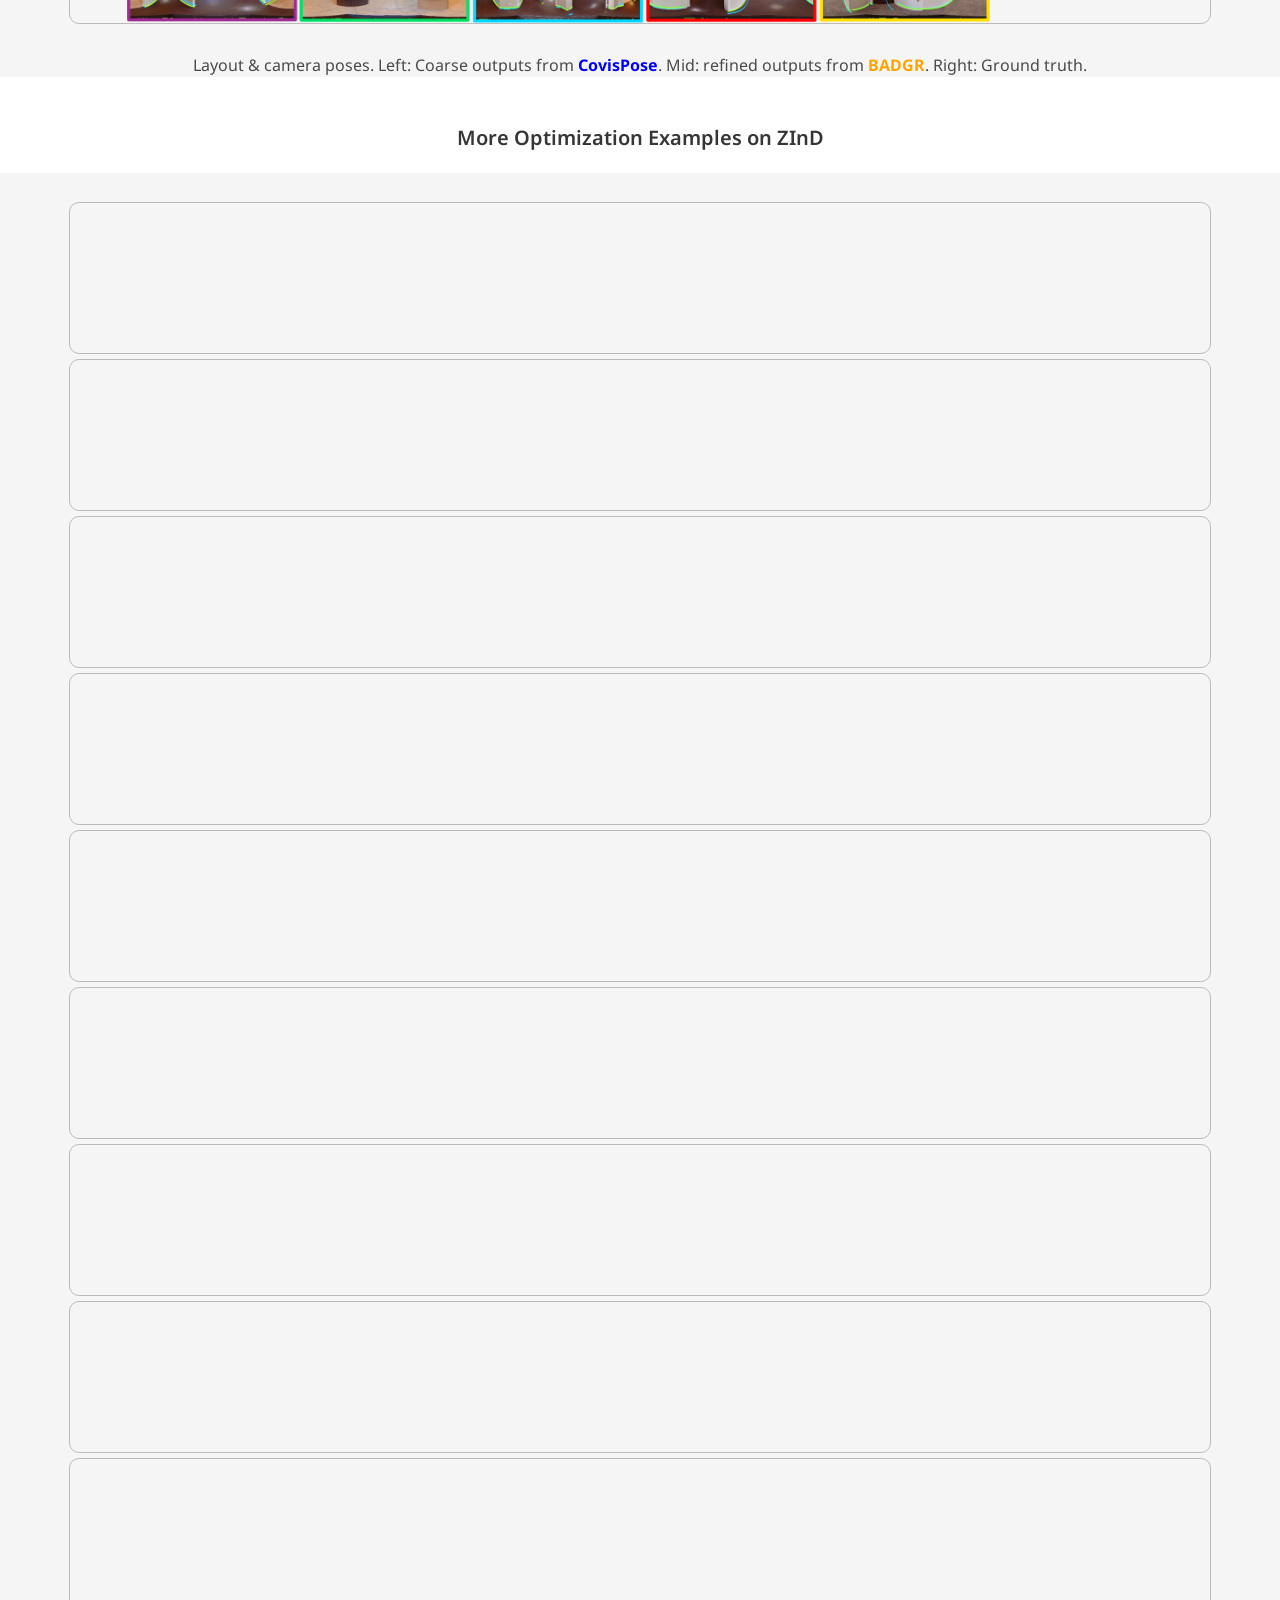
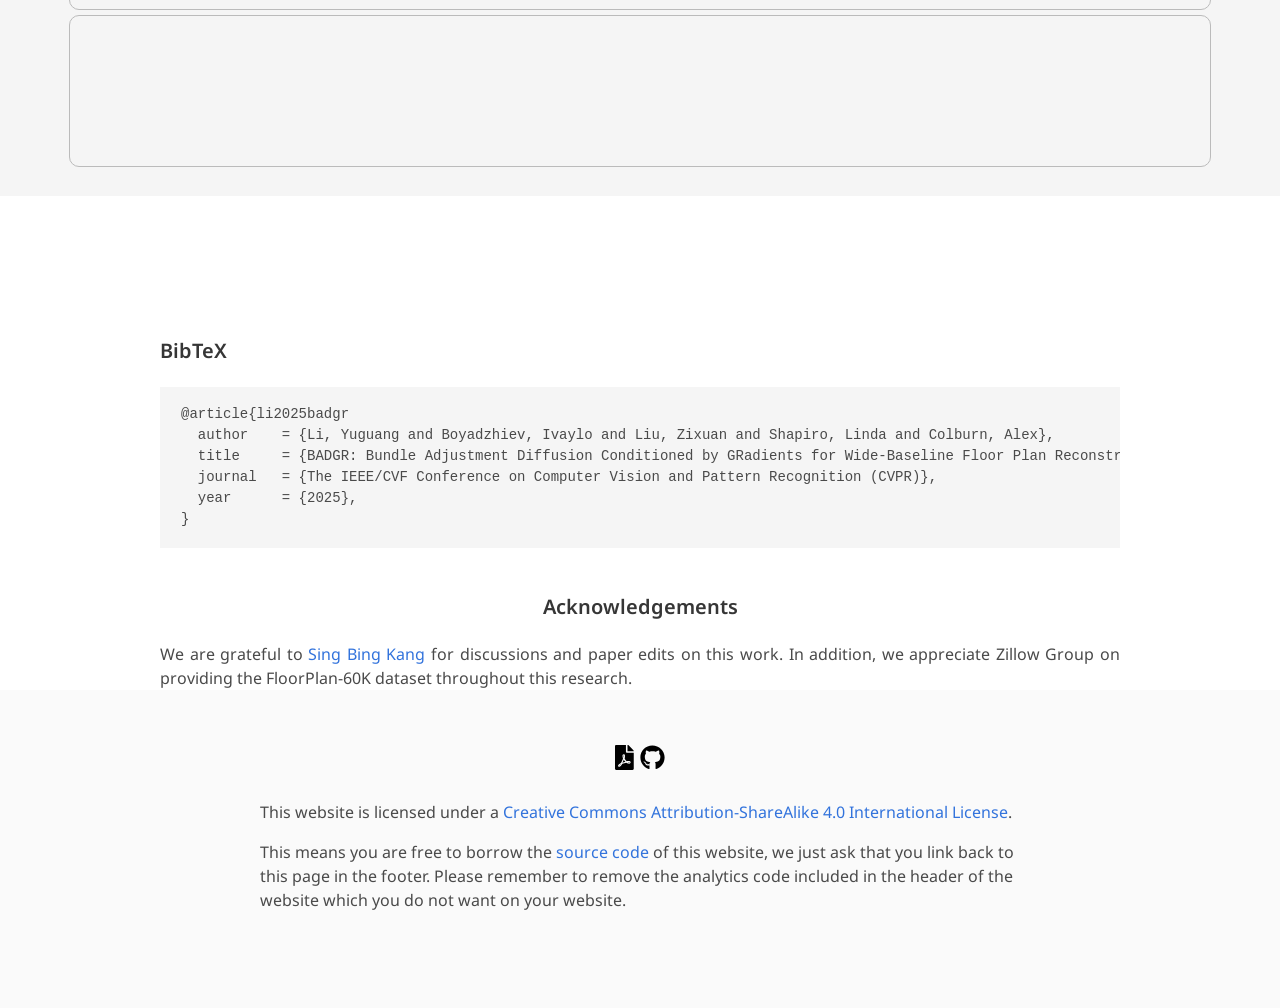
==== commit dc34a2e7: "Changed badgr logo" ====
--- a/index.html
+++ b/index.html
@@ -612,7 +612,7 @@
         <pre><code>@article{li2025badgr
   author    = {Li, Yuguang and Boyadzhiev, Ivaylo and Liu, Zixuan and Shapiro, Linda and Colburn, Alex},
   title     = {BADGR: Bundle Adjustment Diffusion Conditioned by GRadients for Wide-Baseline Floor Plan Reconstruction},
-  journal   = {CVPR},
+  journal   = {The IEEE/CVF Conference on Computer Vision and Pattern Recognition (CVPR)},
   year      = {2025},
 }</code> </pre> 
       </div>
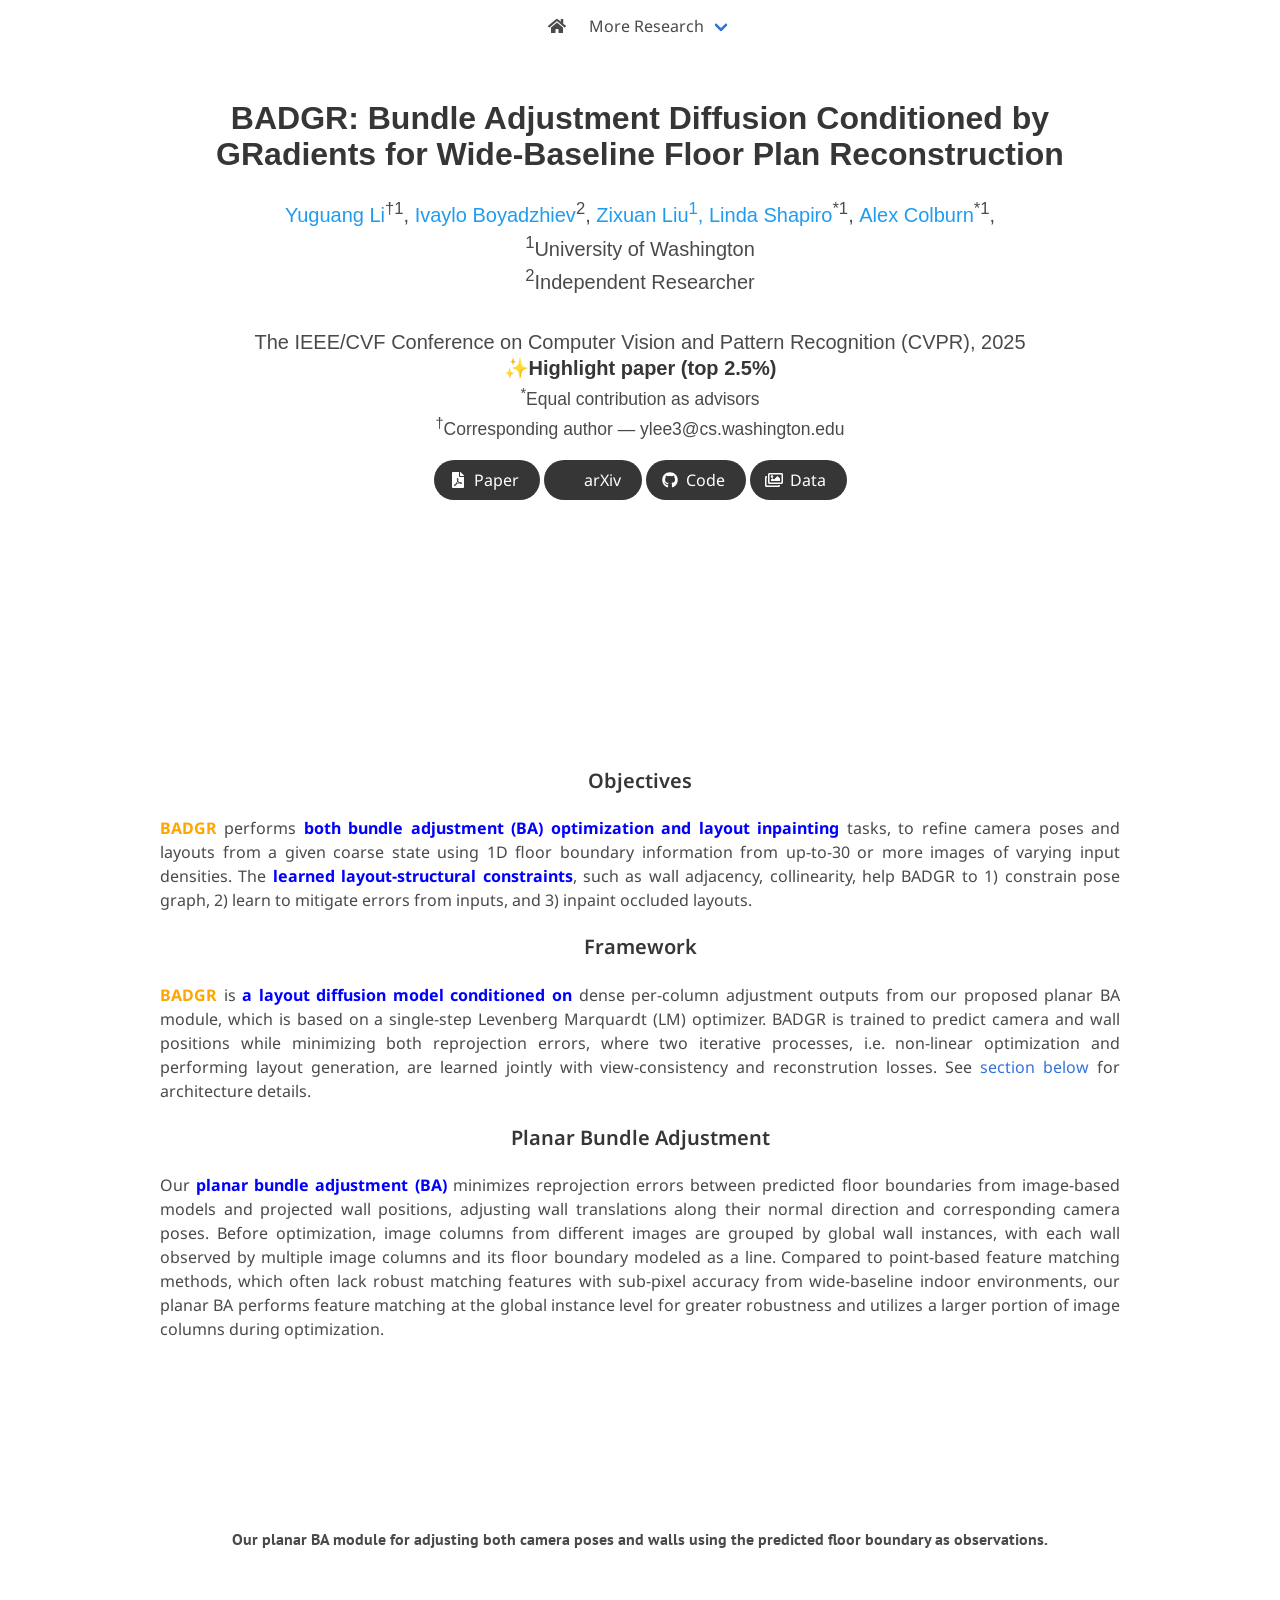
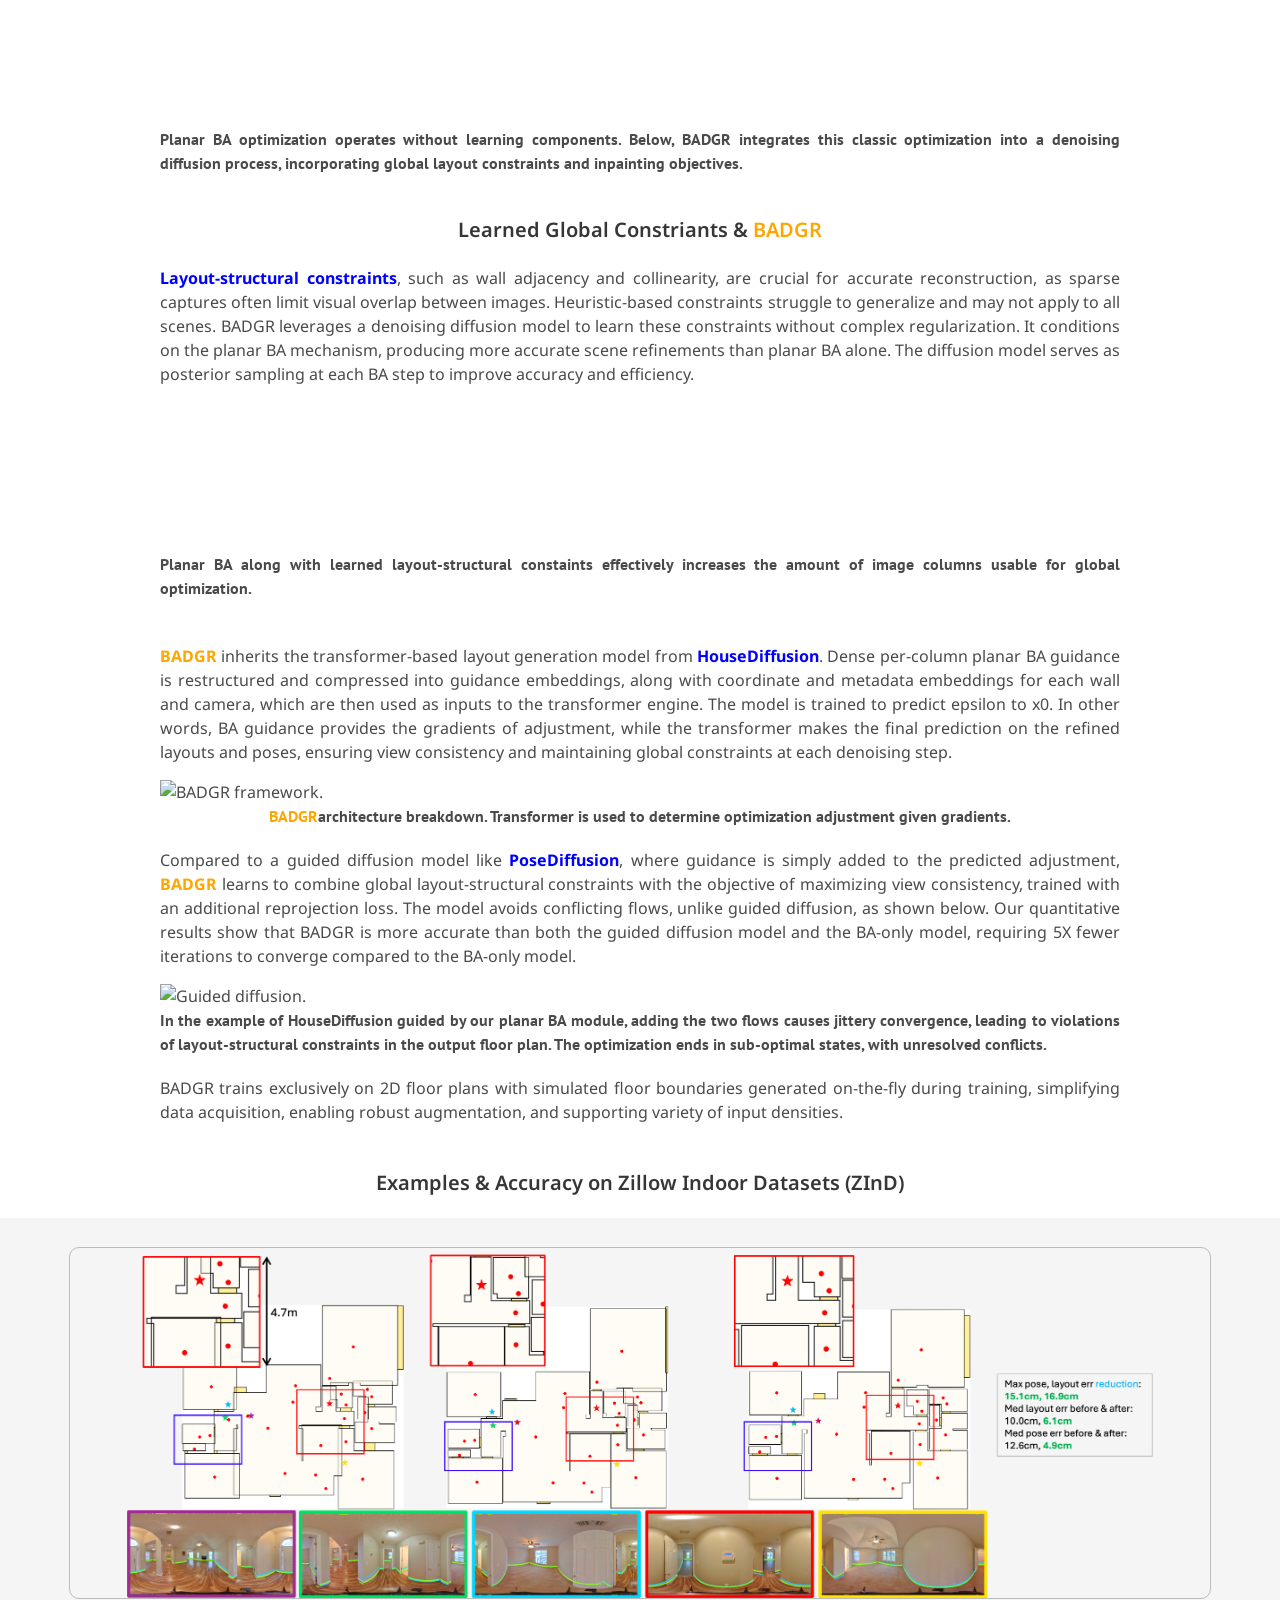
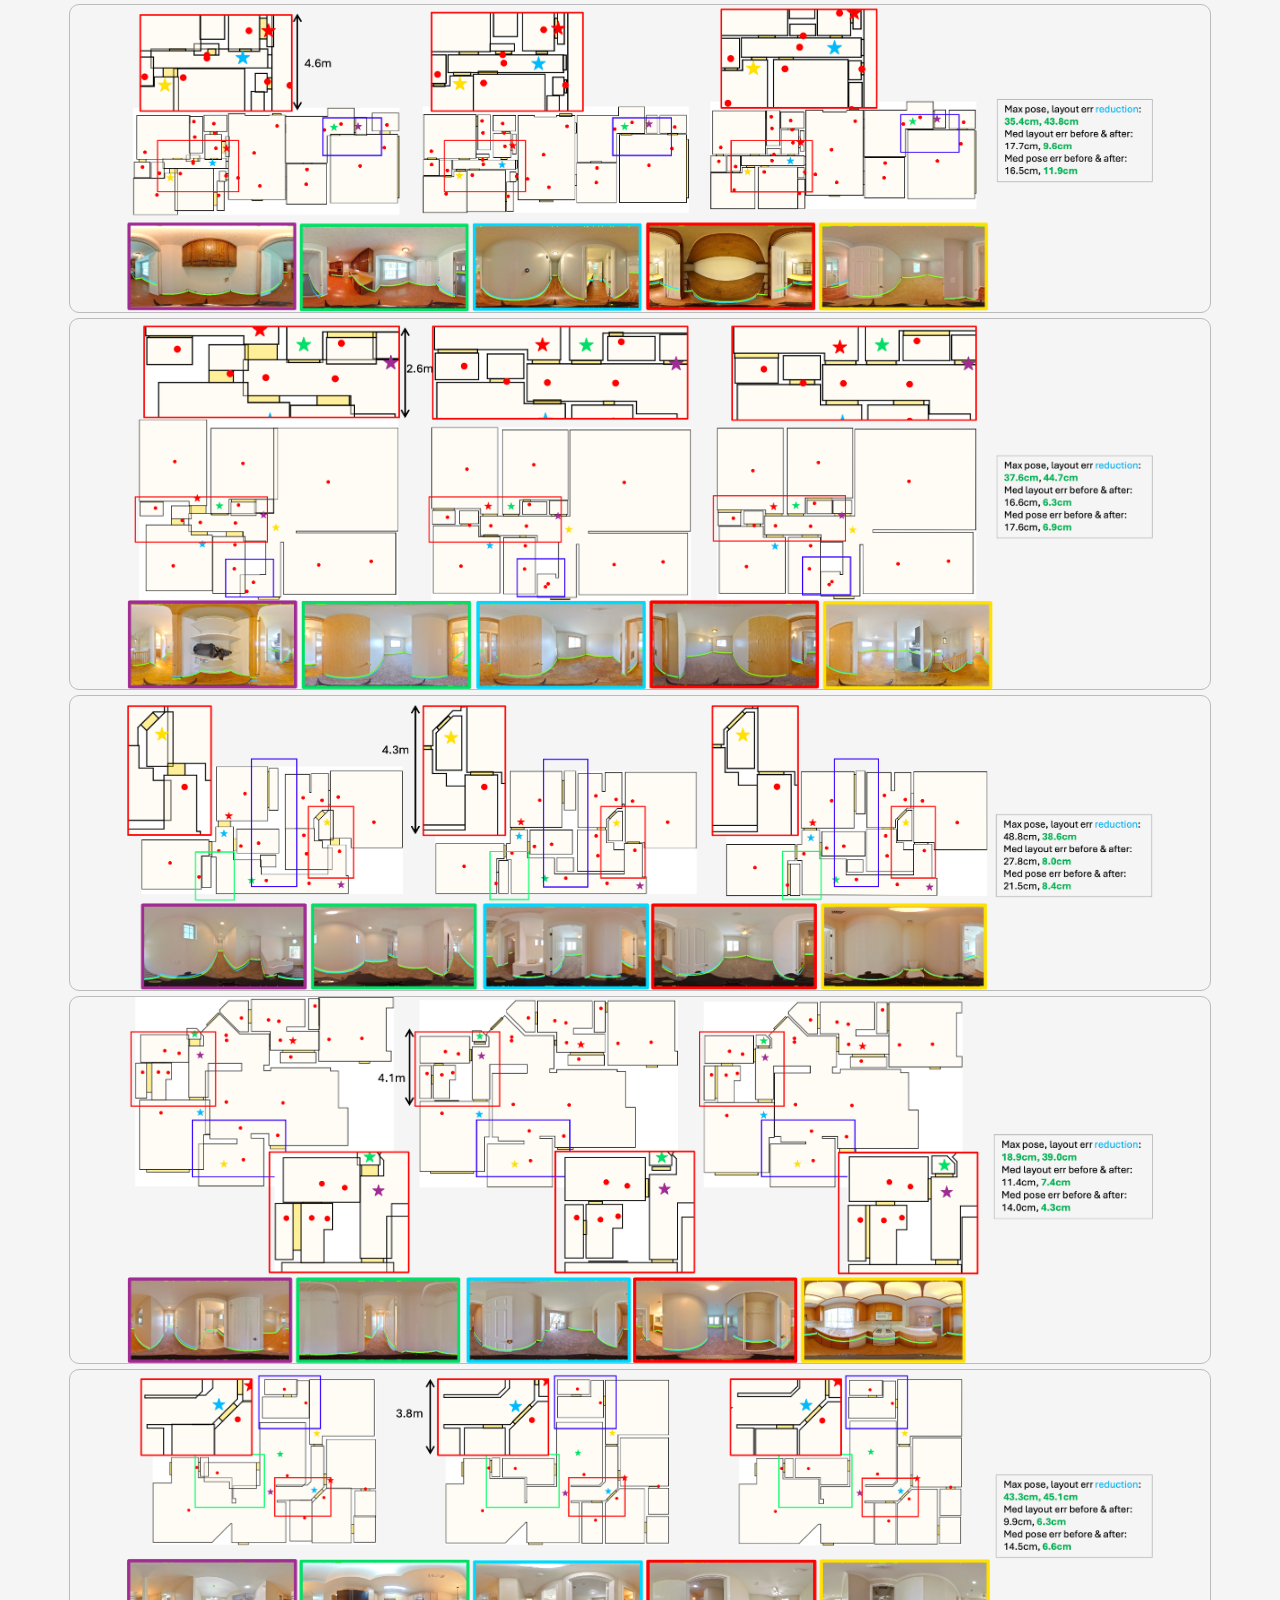
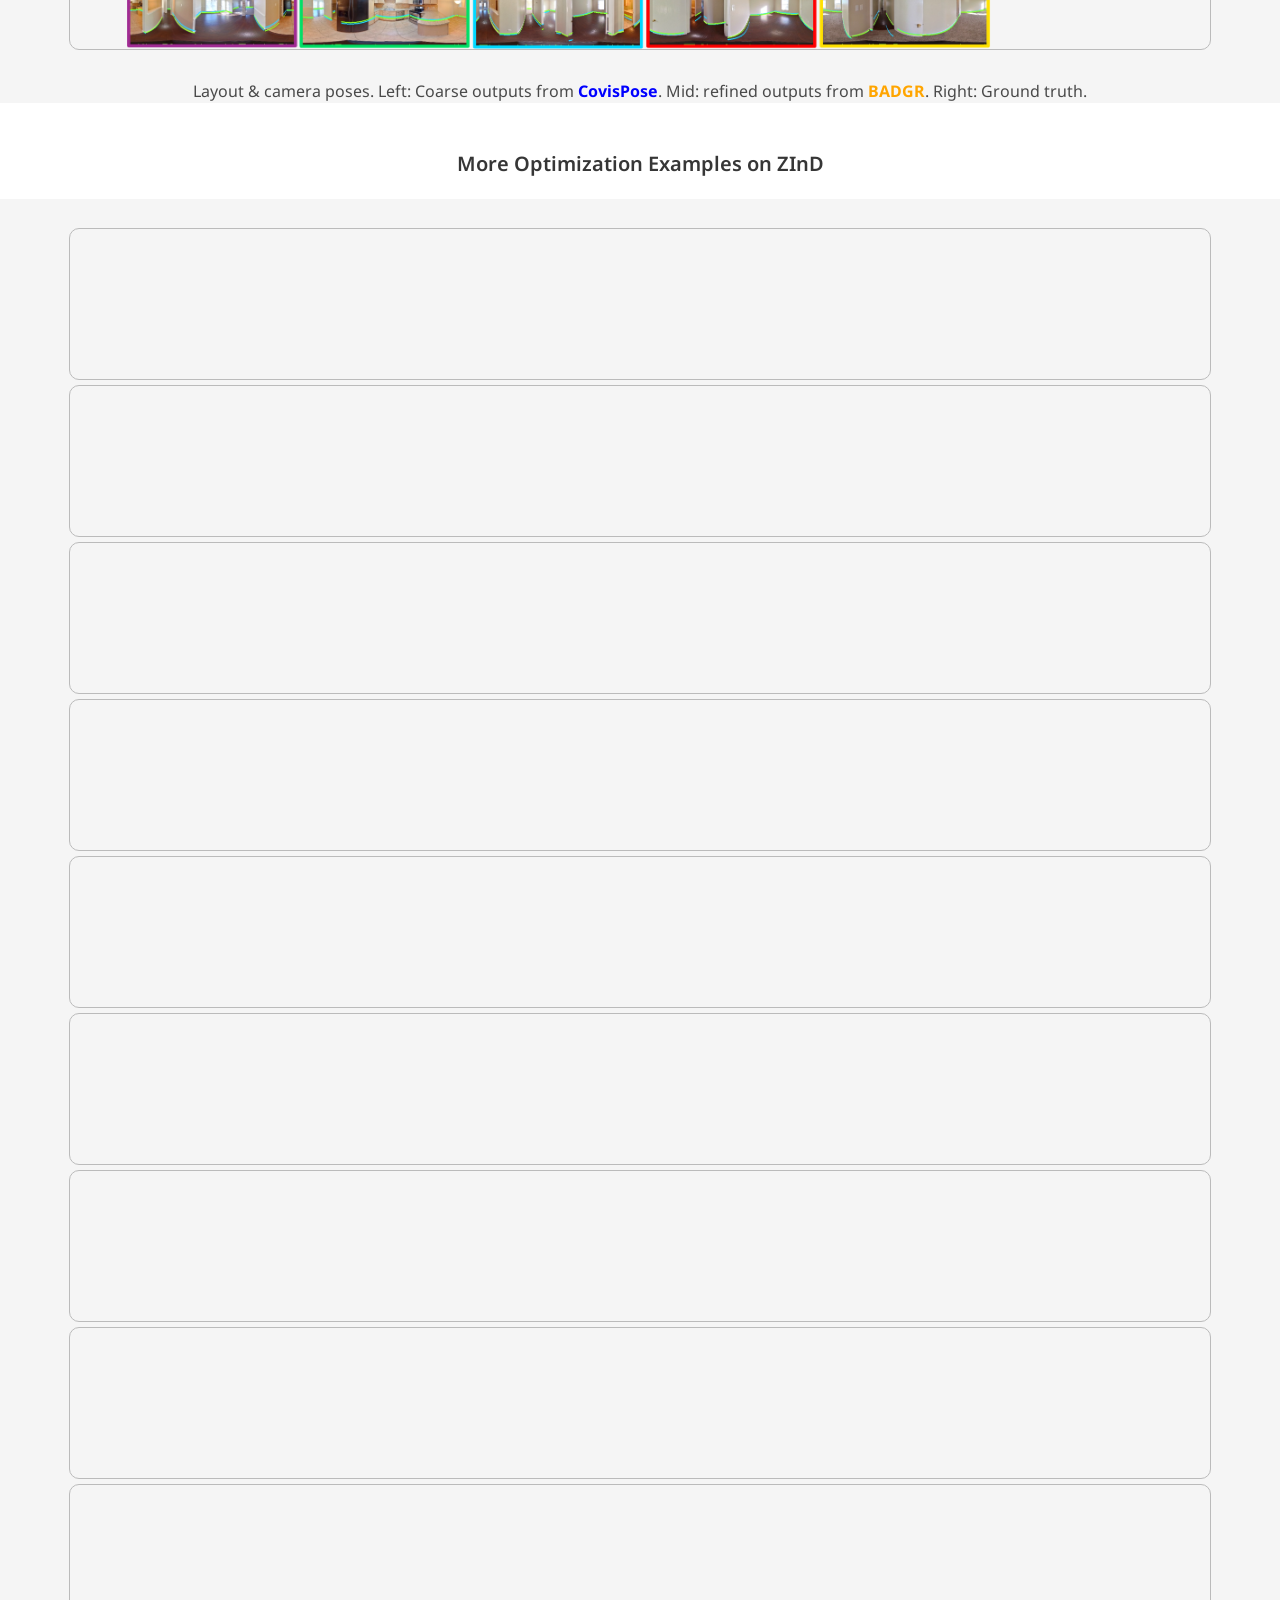
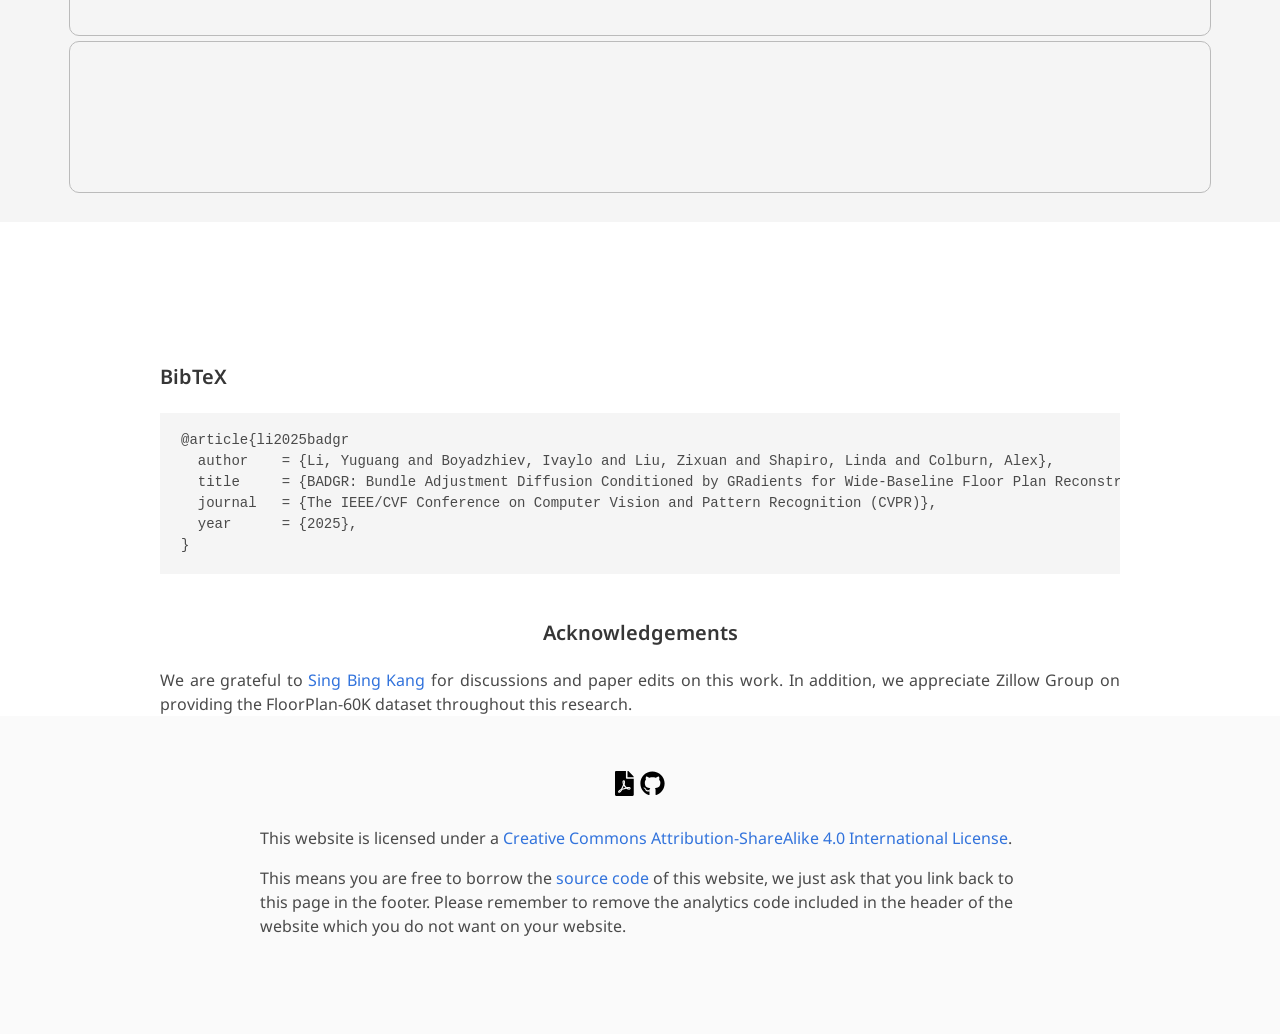
==== commit 4c988240: "Added highlight" ====
--- a/index.html
+++ b/index.html
@@ -109,6 +109,7 @@
               <sup>1</sup>University of Washington <br>
               <sup>2</sup>Independent Researcher <br><br>
               The IEEE/CVF Conference on Computer Vision and Pattern Recognition (CVPR), 2025
+              <h1 class="title is-5 publication-title">&#10024;Highlight paper (top 2.5%)<br></h1> 
             </span>
             <span class="eql-cntrb"><small><br><sup>*</sup>Equal contribution as advisors</small></span>
             <span class="eql-cntrb"><small><br><sup>&dagger;</sup>Corresponding author — ylee3@cs.washington.edu</small></span>
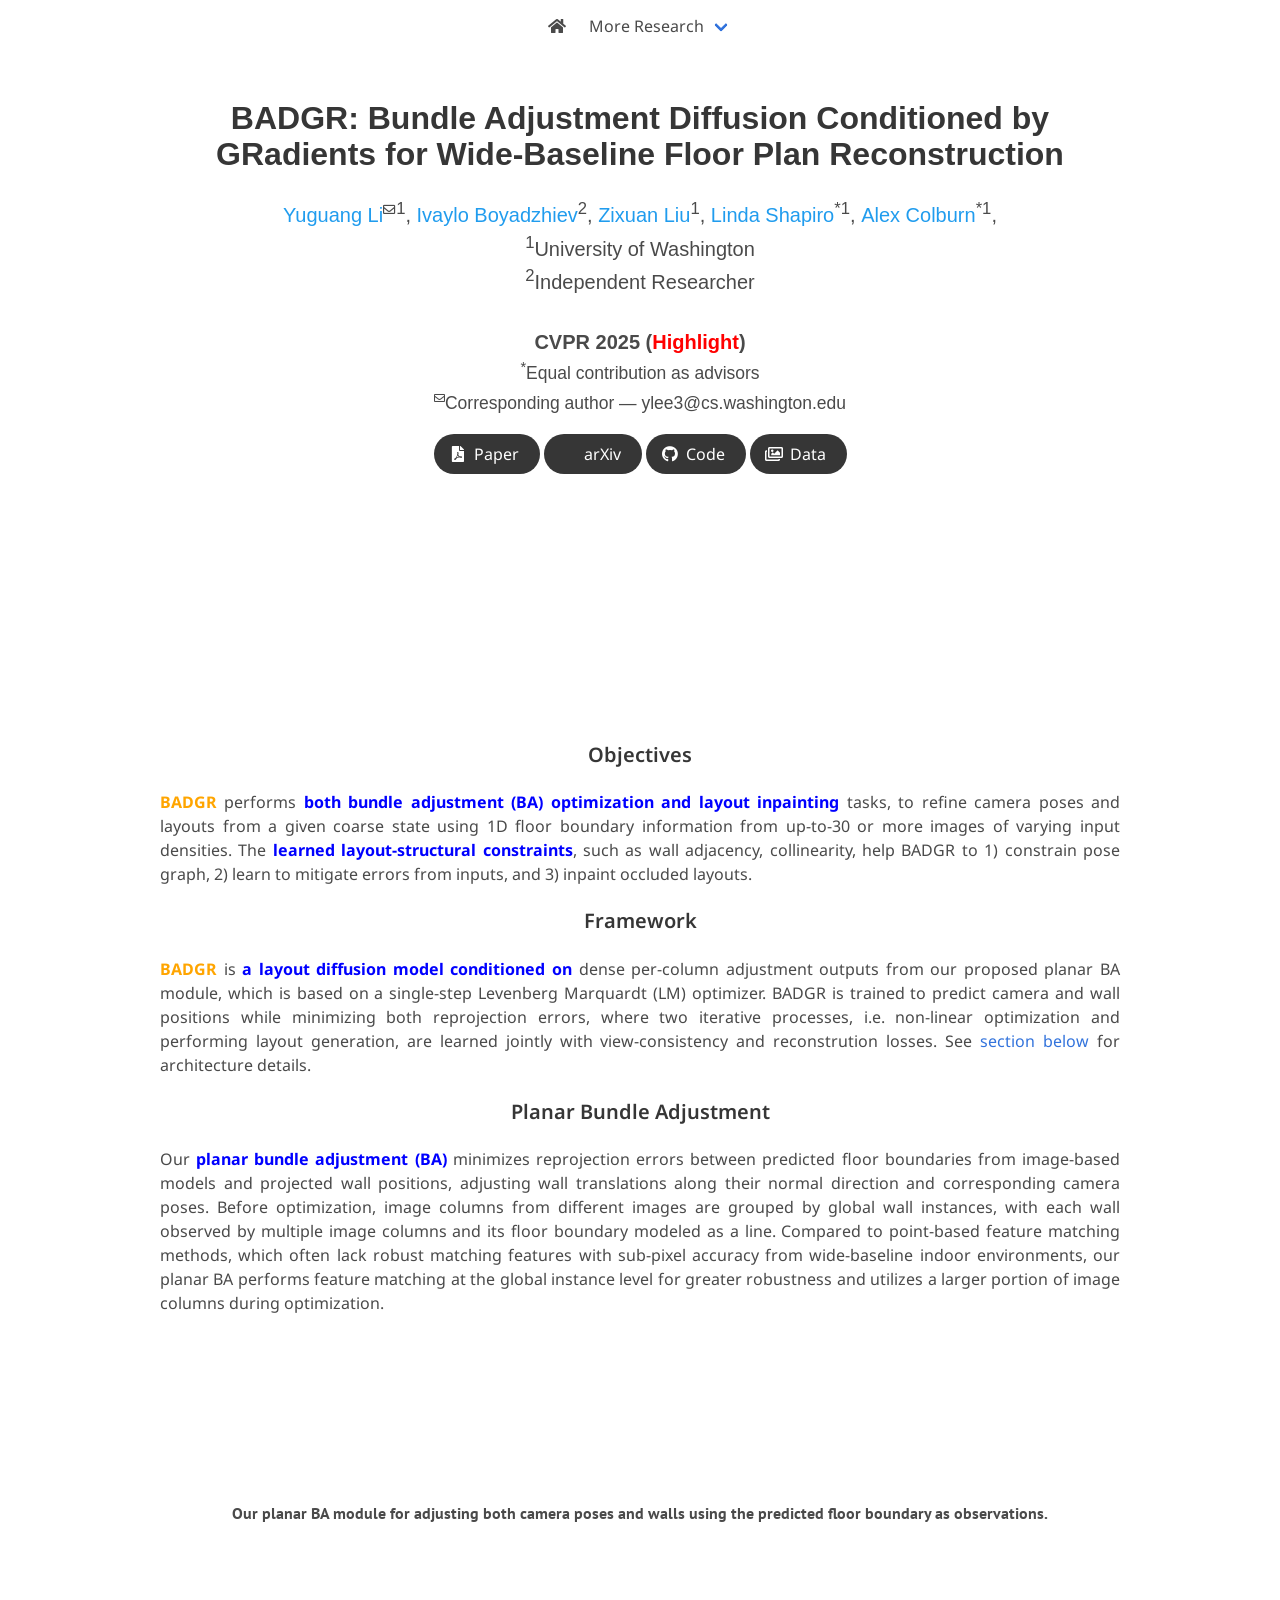
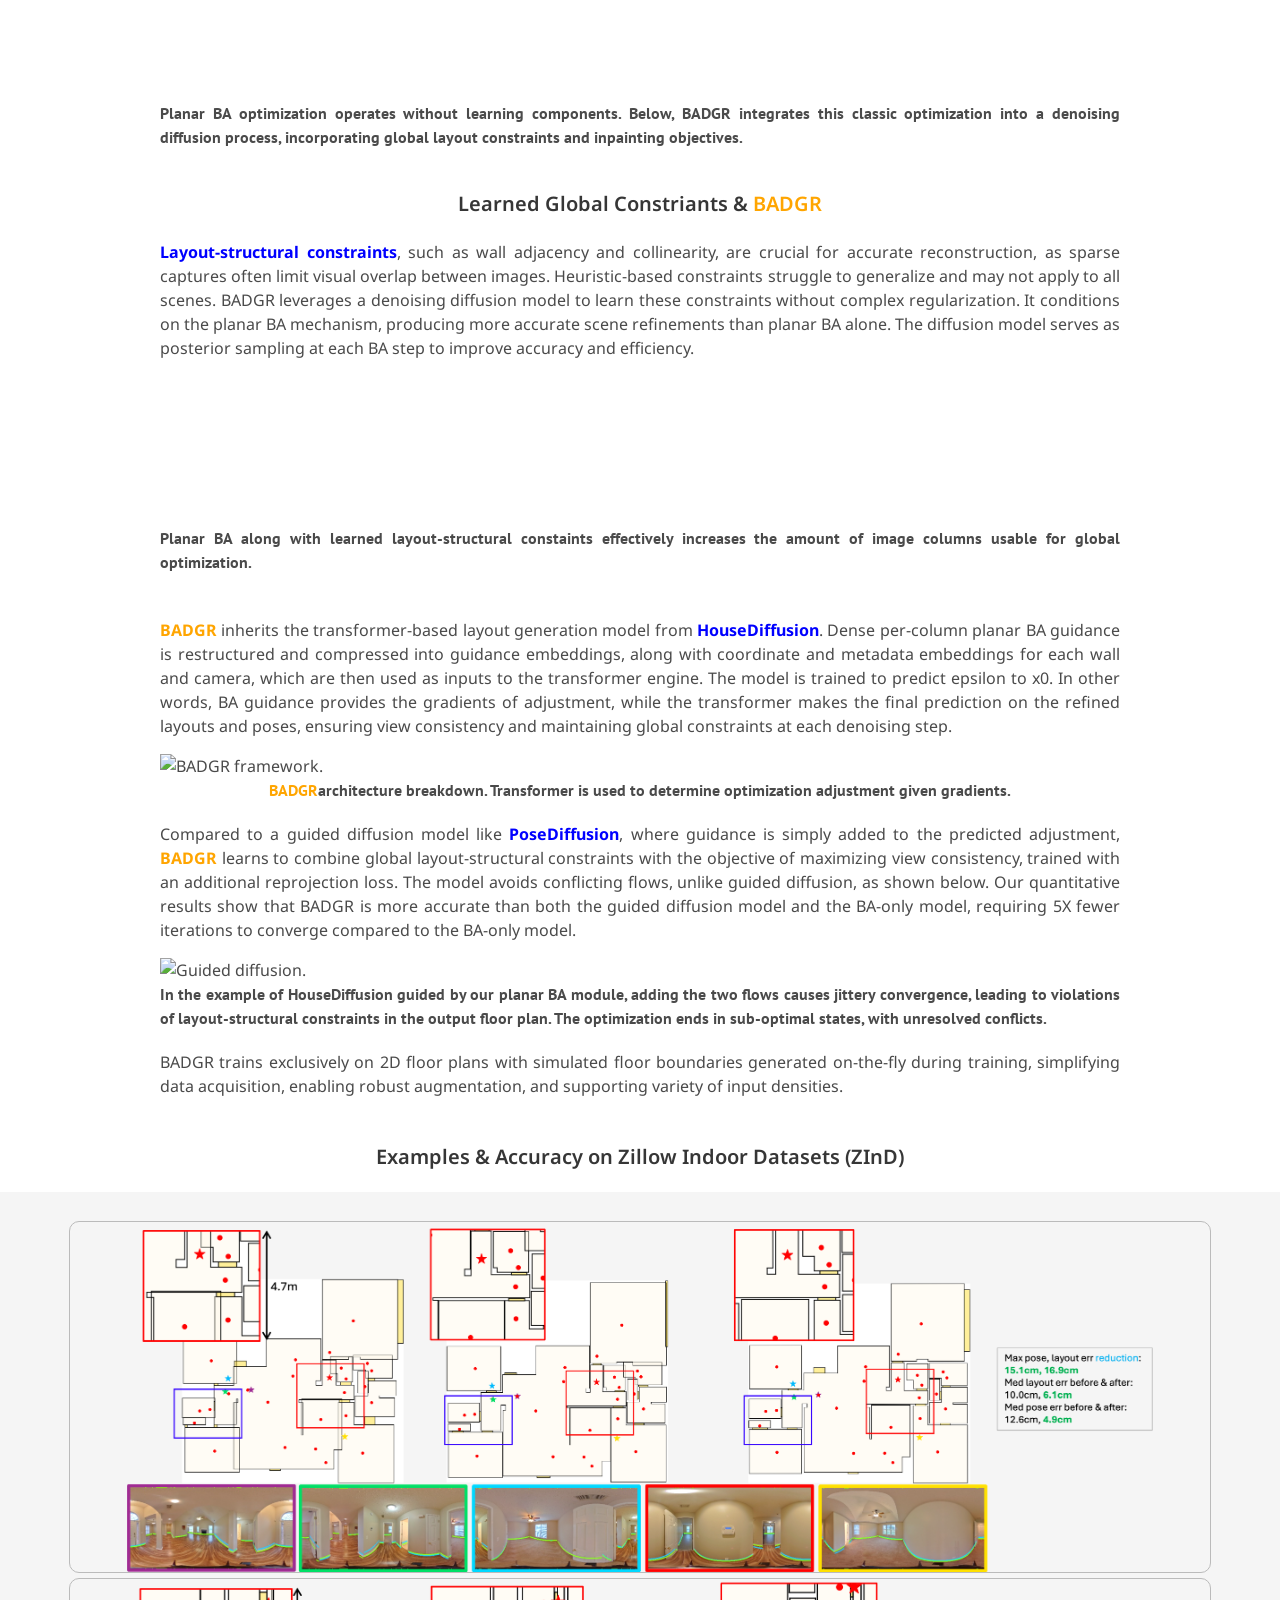
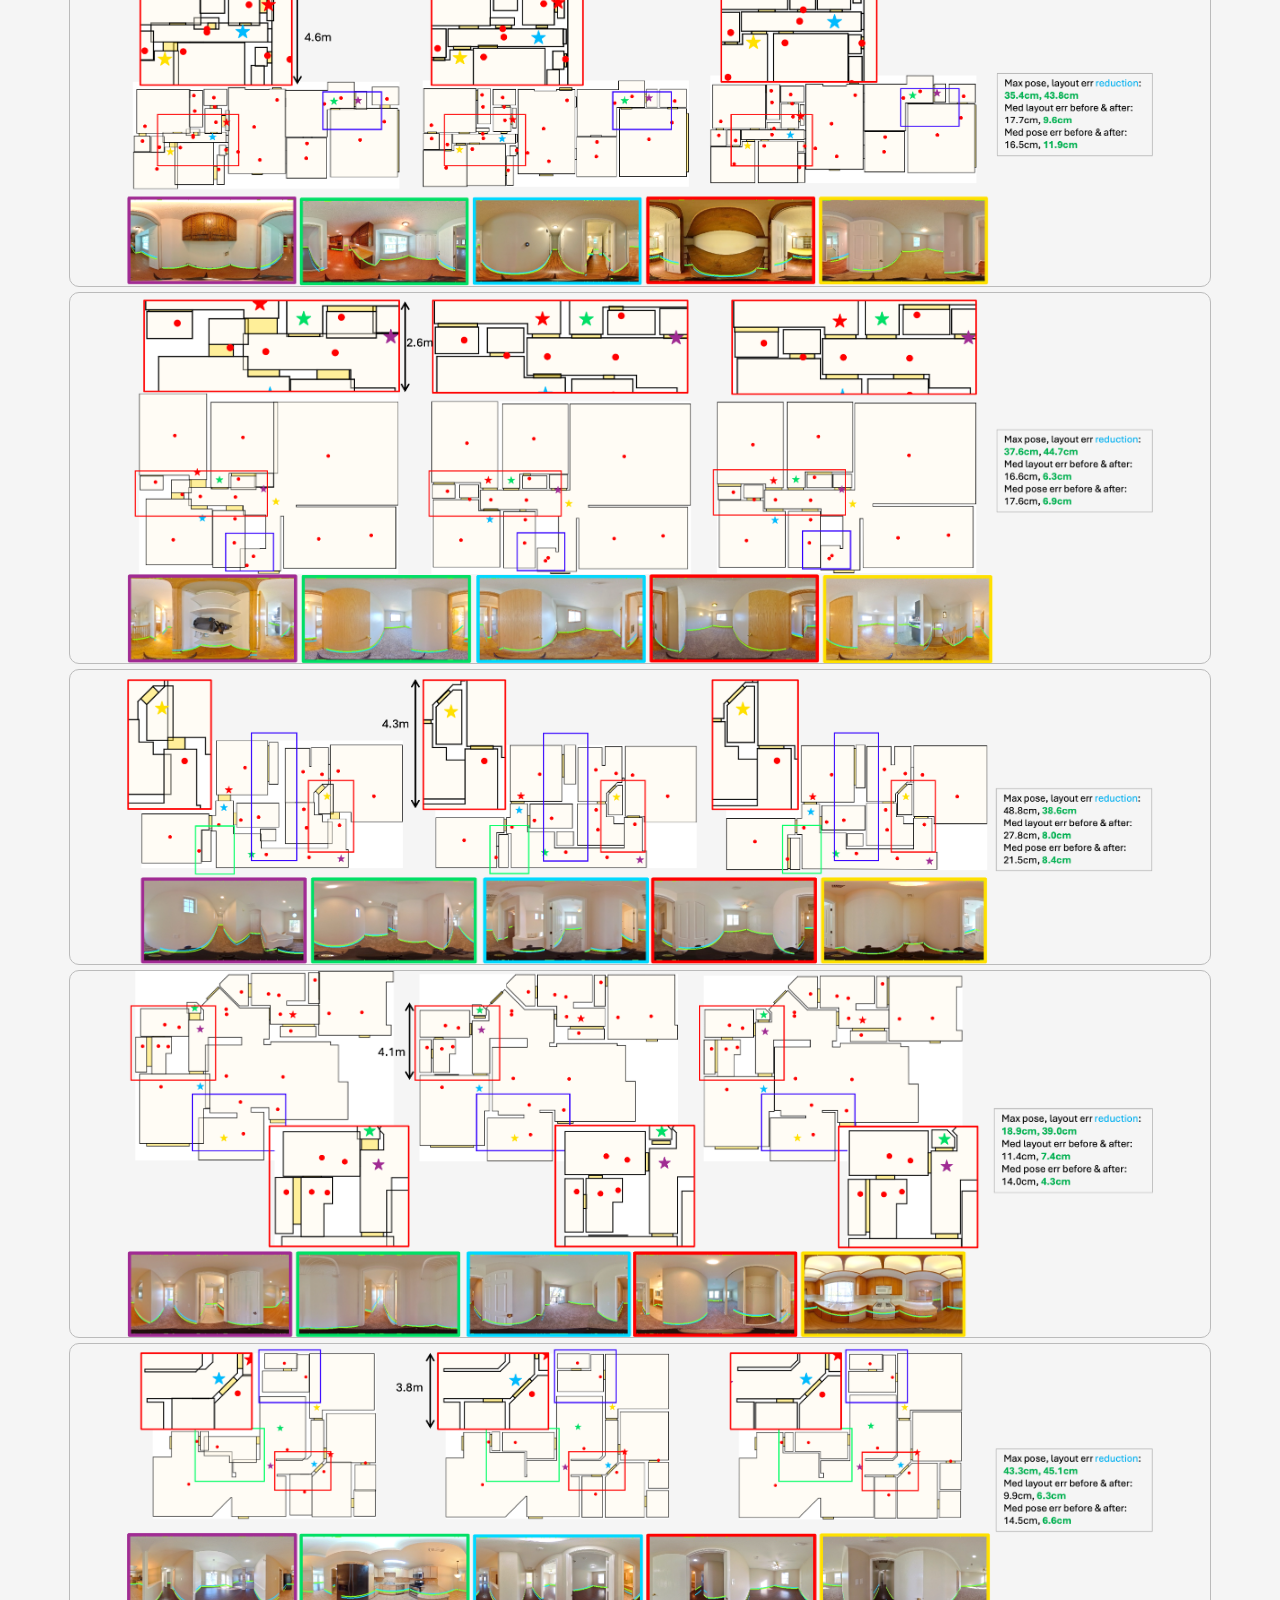
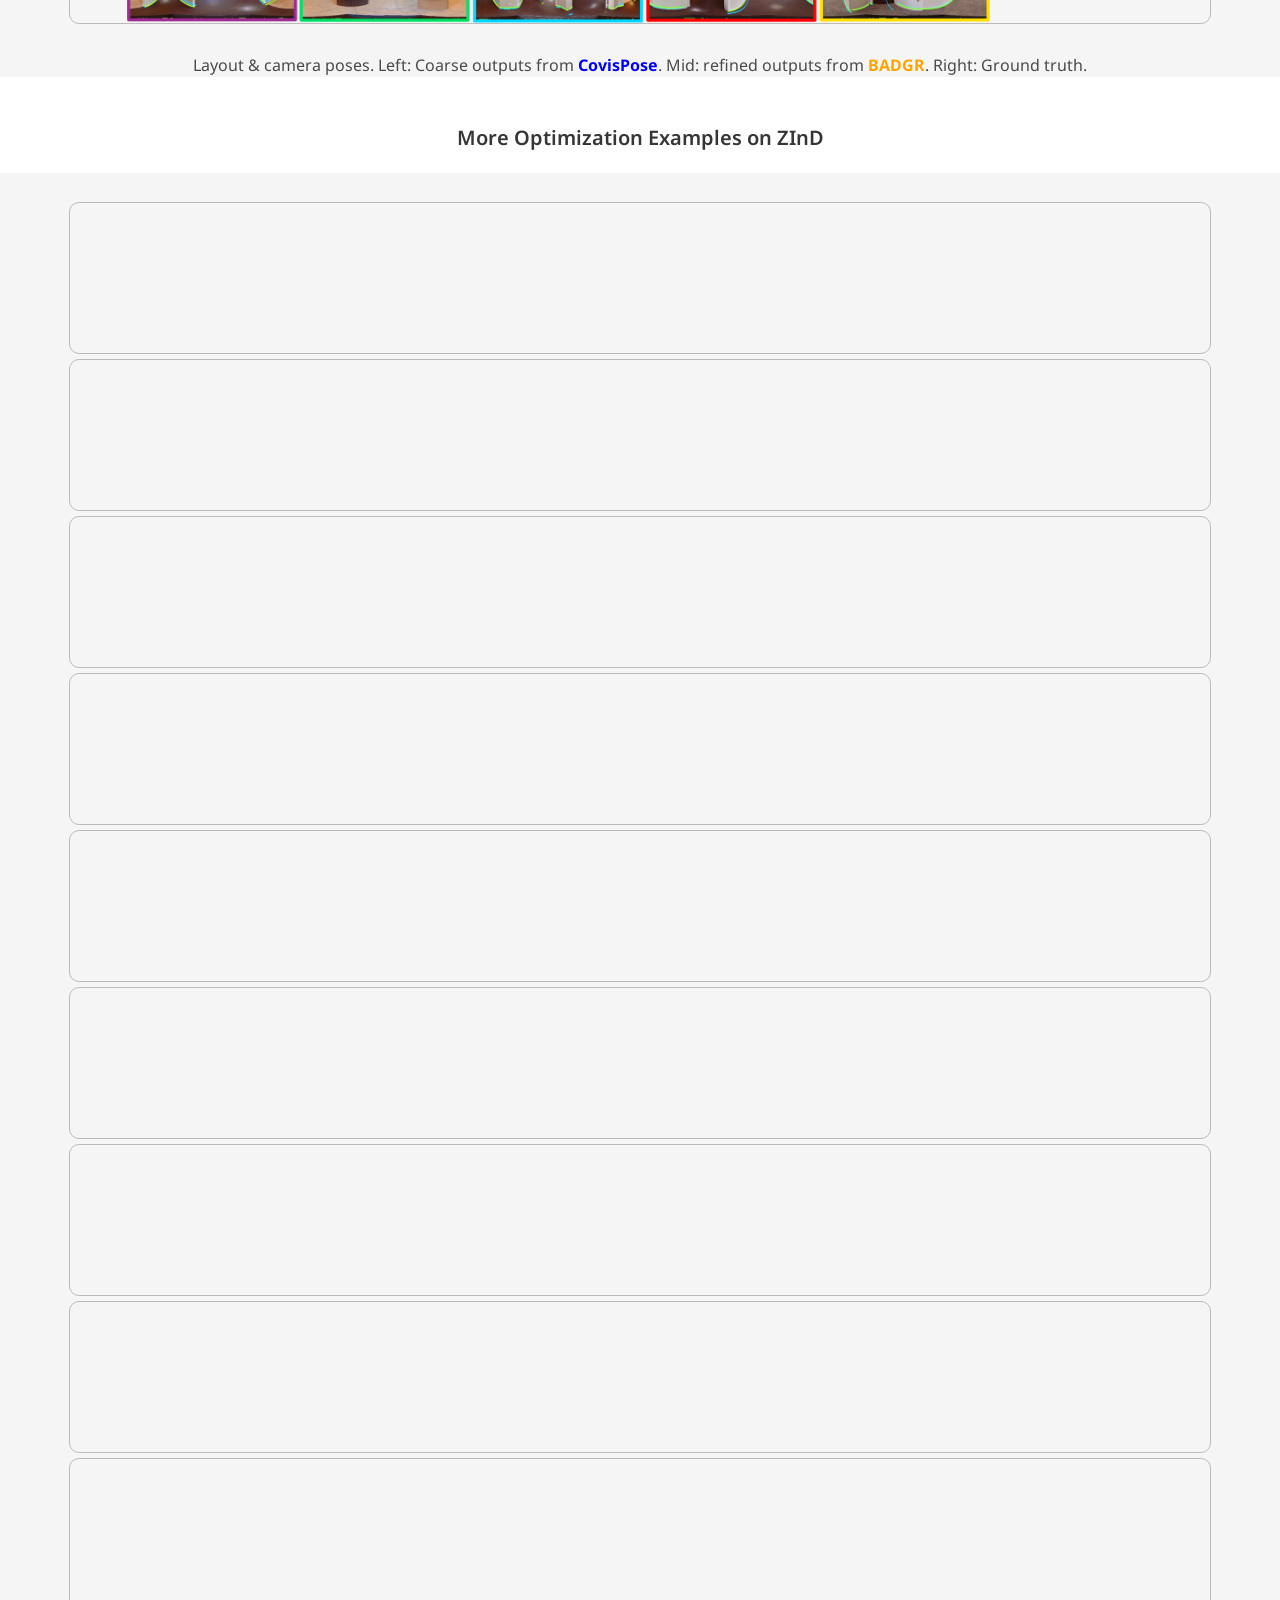
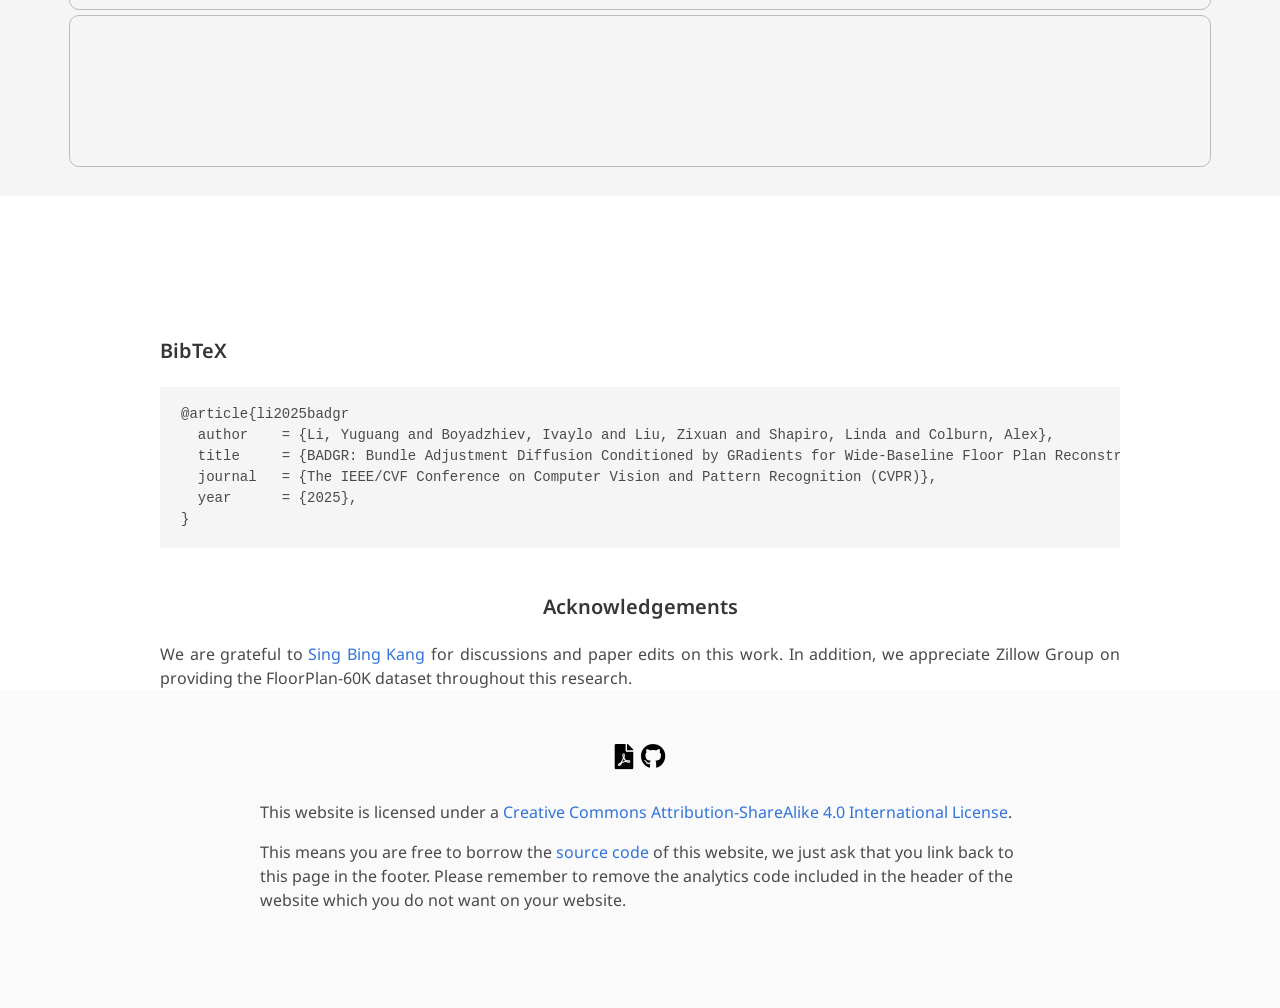
==== commit d0de8827: "Highlight" ====
--- a/index.html
+++ b/index.html
@@ -38,7 +38,7 @@
   <link rel="stylesheet" href="https://cdnjs.cloudflare.com/ajax/libs/font-awesome/5.15.4/css/all.min.css">
 
   <script src="https://ajax.googleapis.com/ajax/libs/jquery/3.5.1/jquery.min.js"></script>
-  <script defer src="./static/js/fontawesome.all.min.js"></script>
+  <!-- <script defer src="./static/js/fontawesome.all.min.js"></script> -->
   <!-- <script src="./static/js/bulma-carousel.min.js"></script> -->
   <script src="https://cdn.jsdelivr.net/npm/bulma-carousel/dist/js/bulma-carousel.min.js"></script>
   <script src="./static/js/bulma-slider.min.js"></script>
@@ -90,11 +90,11 @@
           <h1 class="title is-3 publication-title">BADGR: Bundle Adjustment Diffusion Conditioned by GRadients for Wide-Baseline Floor Plan Reconstruction</h1>
           <div class="is-size-5 publication-authors">
             <span class="author-block">
-              <a href="https://yuguang-li.github.io">Yuguang Li</a><sup>&dagger;1</sup>,</span>
+              <a href="https://yuguang-li.github.io">Yuguang Li</a><sup><i class="far fa-envelope fa-xs"></i>1</sup>,</span>
             <span class="author-block">
               <a href="https://iboyadzhiev.github.io/">Ivaylo Boyadzhiev</a><sup>2</sup>,</span>
             <span class="author-block">
-              <a href="https://scholar.google.com/citations?user=yjKOHbEAAAAJ&hl=zh-CN/">Zixuan Liu<sup>1</sup>,</a>
+              <a href="https://scholar.google.com/citations?user=yjKOHbEAAAAJ&hl=zh-CN/">Zixuan Liu</a><sup>1</sup>,
             </span>
             <span class="author-block">
               <a href="https://homes.cs.washington.edu/~shapiro/">Linda Shapiro</a><sup>*1</sup>,
@@ -104,15 +104,17 @@
             </span>
           </div> 
 
-          <div class="is-size-5 publication-authors">
+          <div class="is-size-5 publication-authors"> 
             <span class="author-block">
               <sup>1</sup>University of Washington <br>
               <sup>2</sup>Independent Researcher <br><br>
-              The IEEE/CVF Conference on Computer Vision and Pattern Recognition (CVPR), 2025
-              <h1 class="title is-5 publication-title">&#10024;Highlight paper (top 2.5%)<br></h1> 
+              <!-- The IEEE/CVF Conference on Computer Vision and Pattern Recognition (CVPR), 2025
+              <h1 class="title is-5 publication-title">&#10024;Highlight paper (top 2.5%)<br></h1>  -->
+              <b>CVPR 2025 (<span style="color: red;">Highlight</span>)</b> 
+              <!-- <h1 class="title is-5 publication-title">&#10024;Highlight paper (top 2.5%)<br></h1>  -->
             </span>
             <span class="eql-cntrb"><small><br><sup>*</sup>Equal contribution as advisors</small></span>
-            <span class="eql-cntrb"><small><br><sup>&dagger;</sup>Corresponding author — ylee3@cs.washington.edu</small></span>
+            <span class="eql-cntrb"><small><br><sup><i class="far fa-envelope fa-xs"></i></sup>Corresponding author — ylee3@cs.washington.edu</small></span>
             
           </div>
 
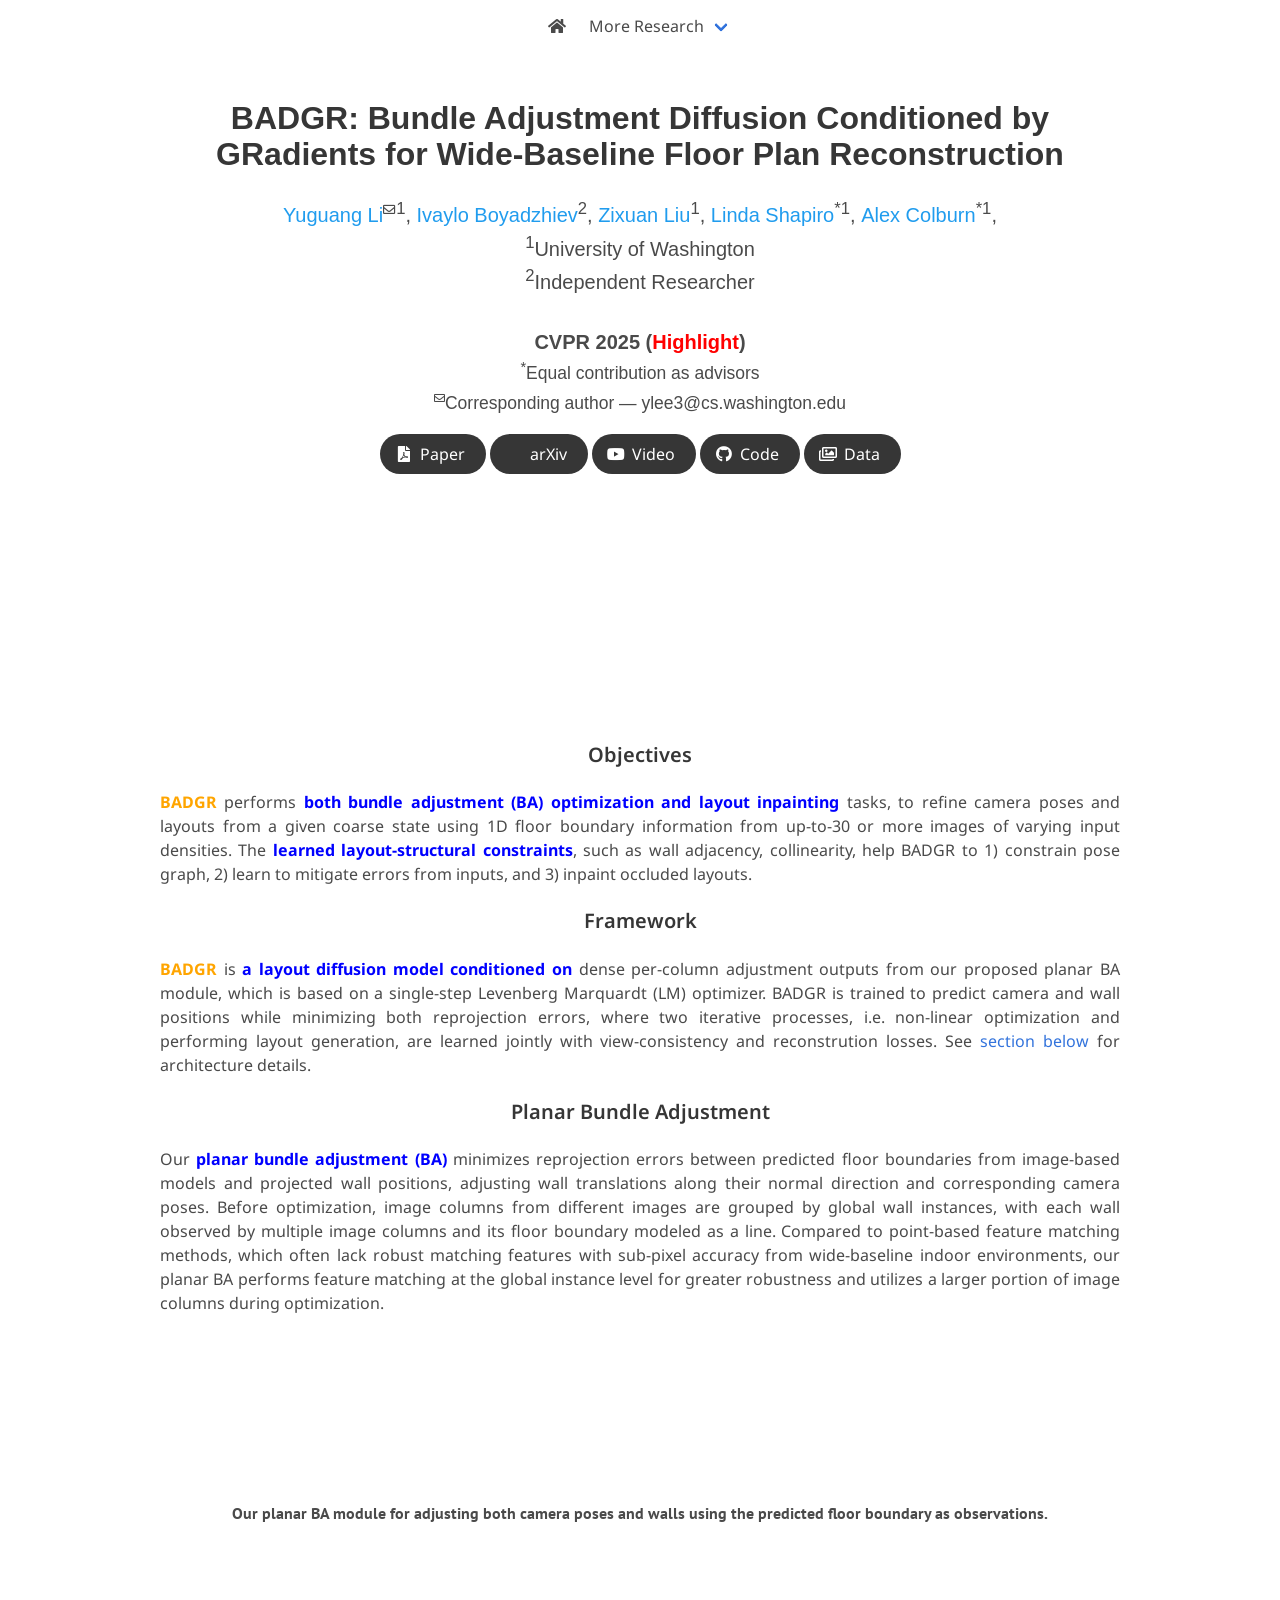
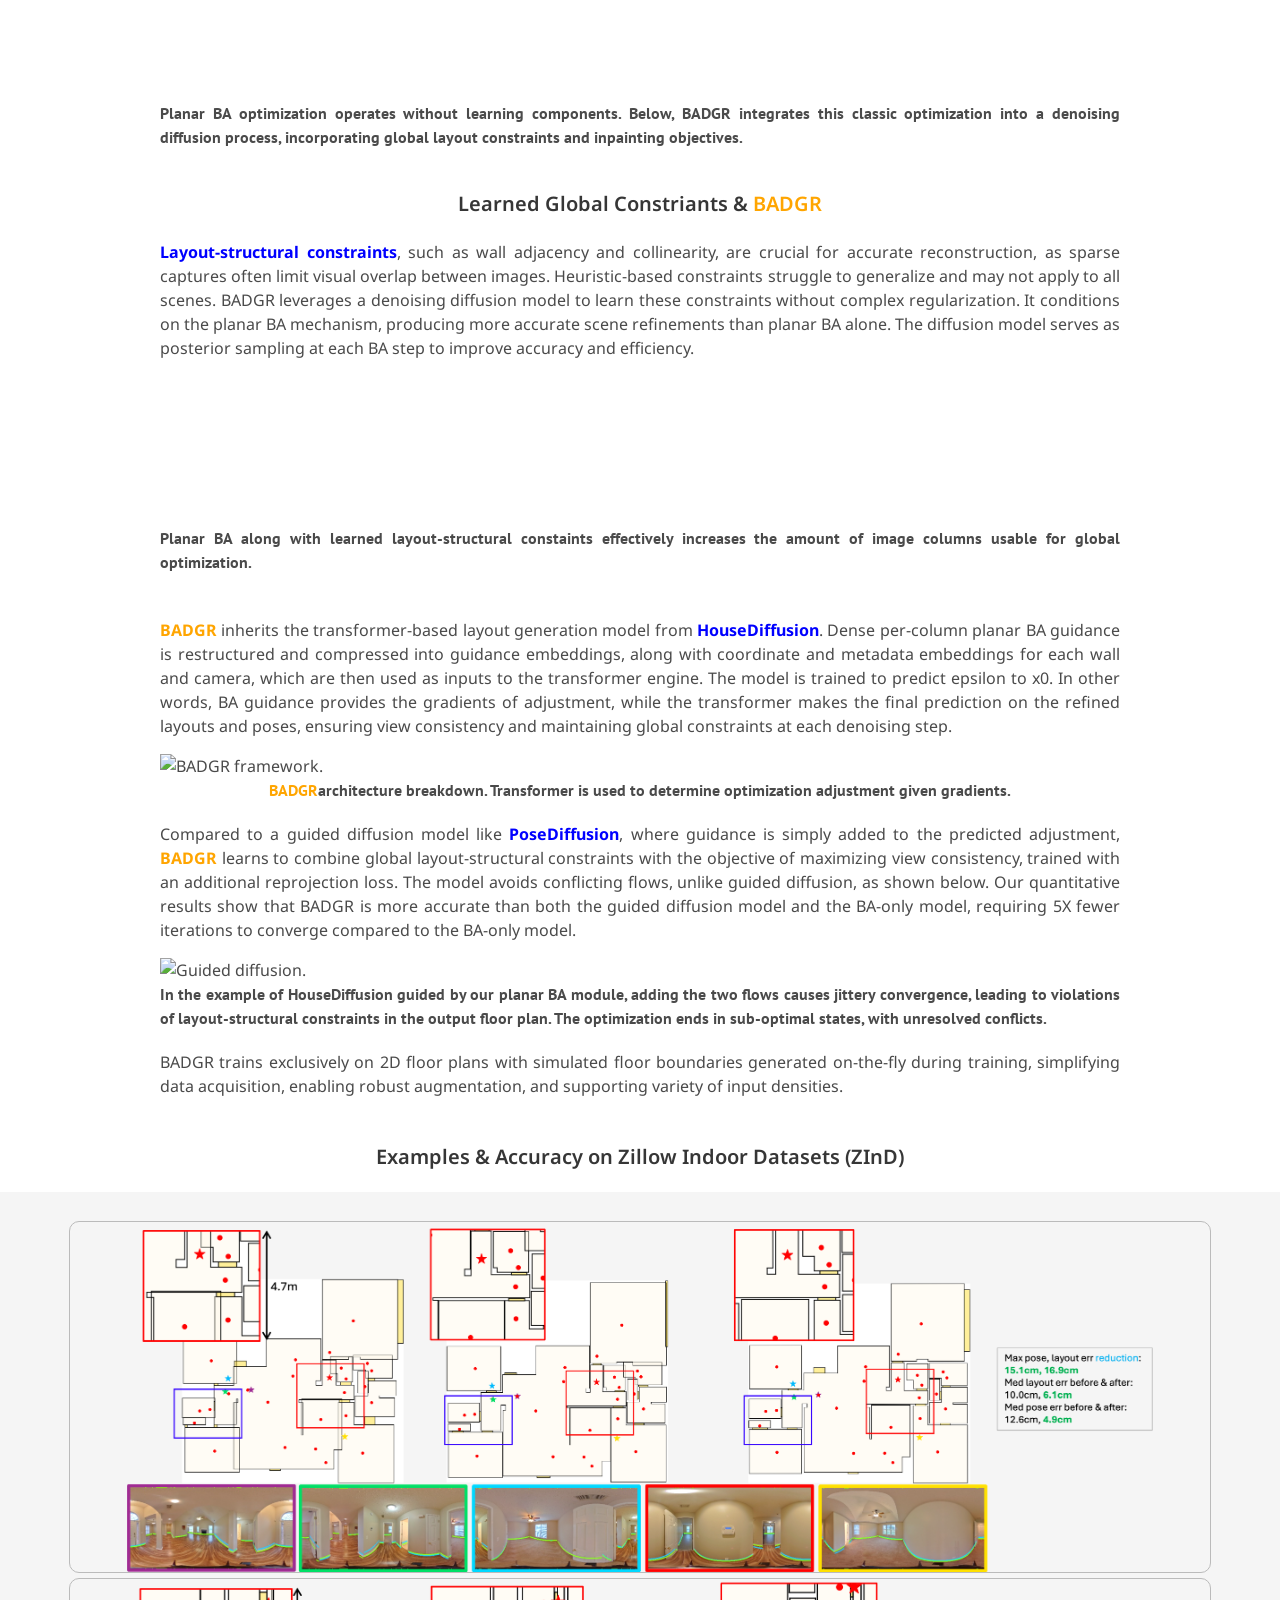
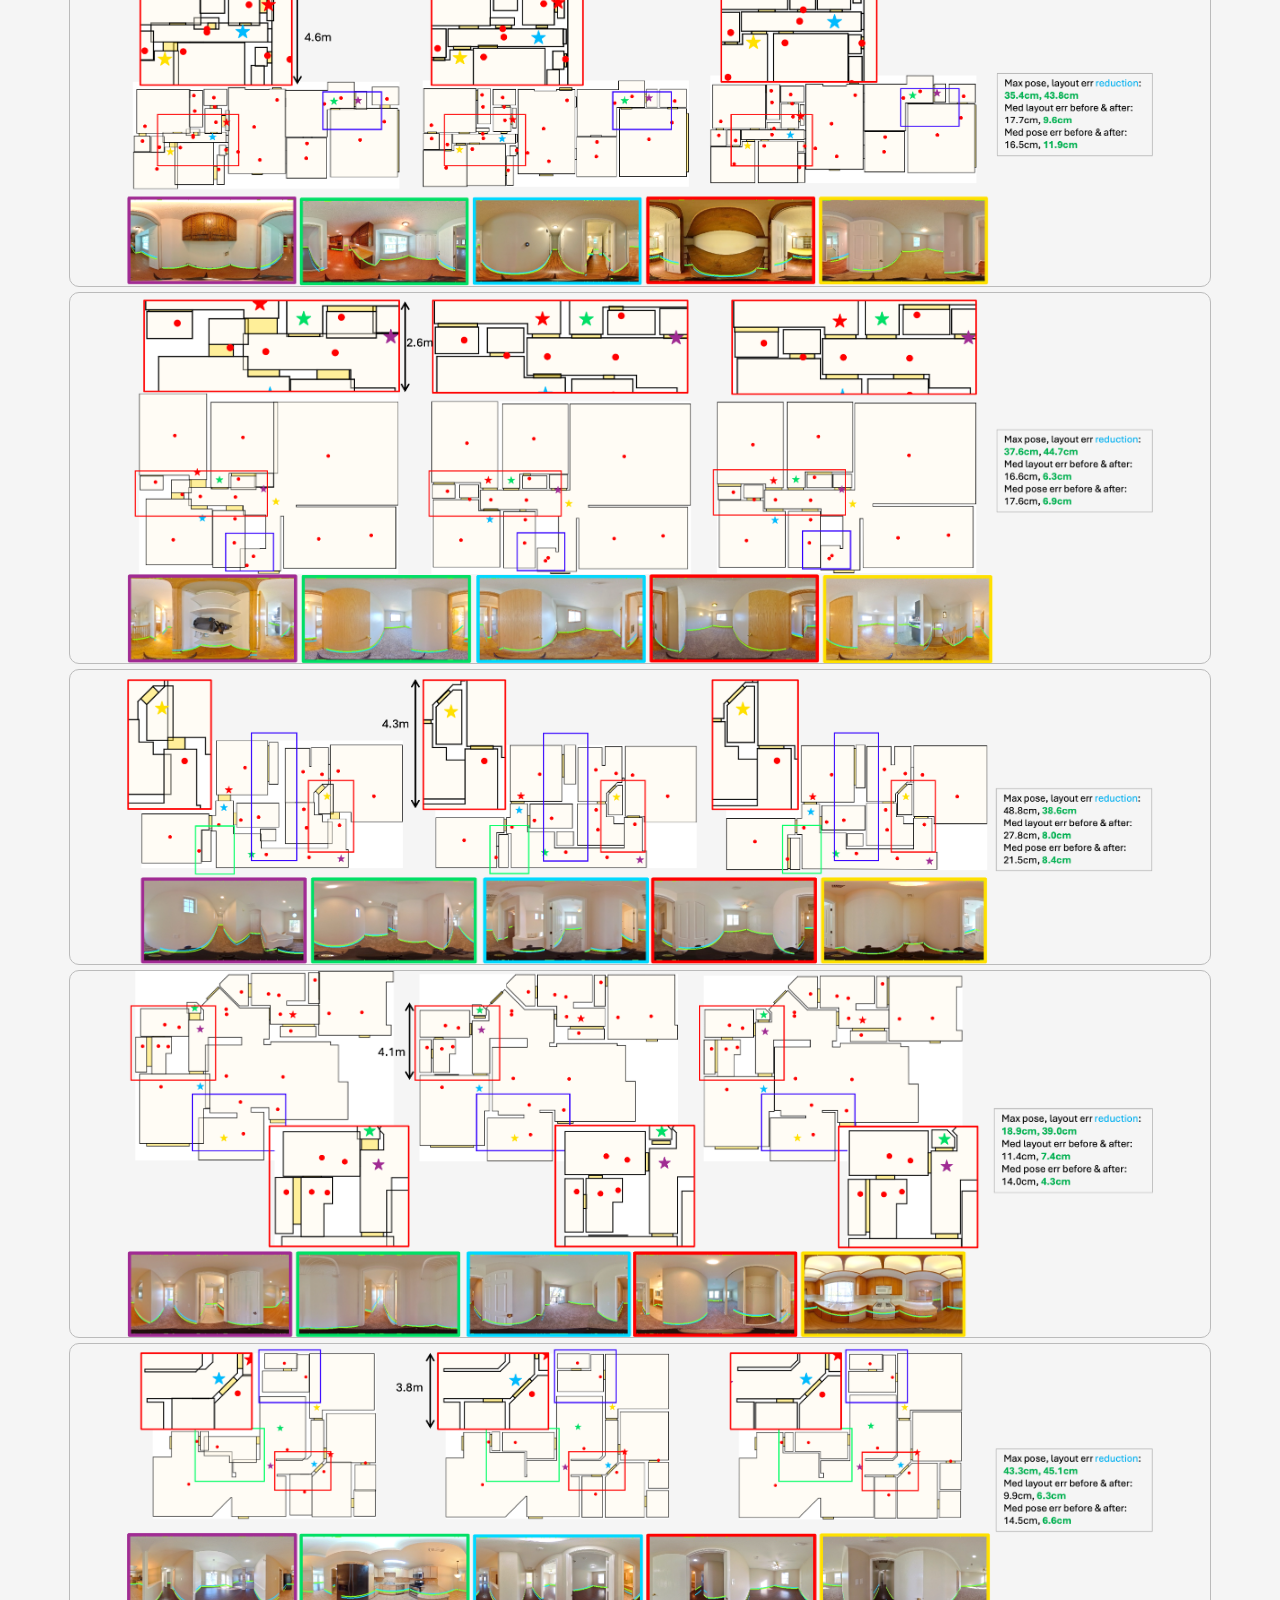
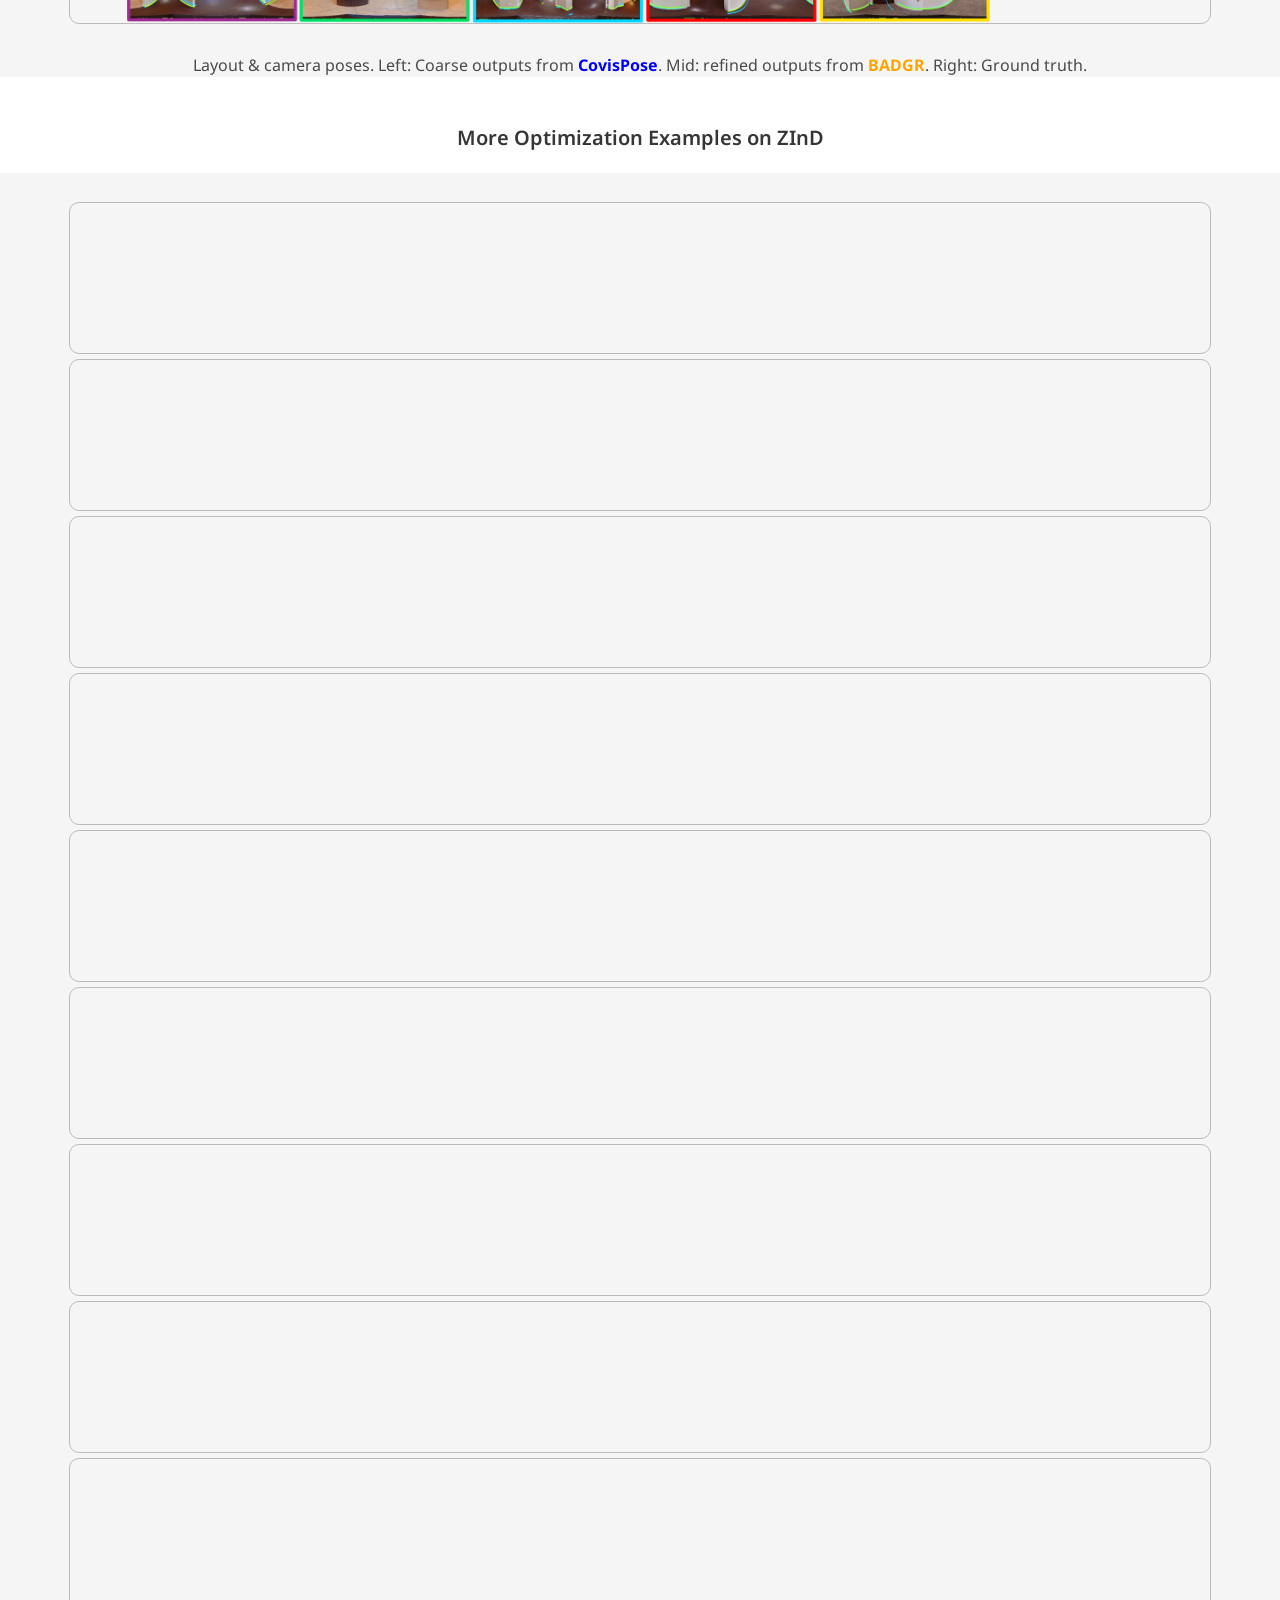
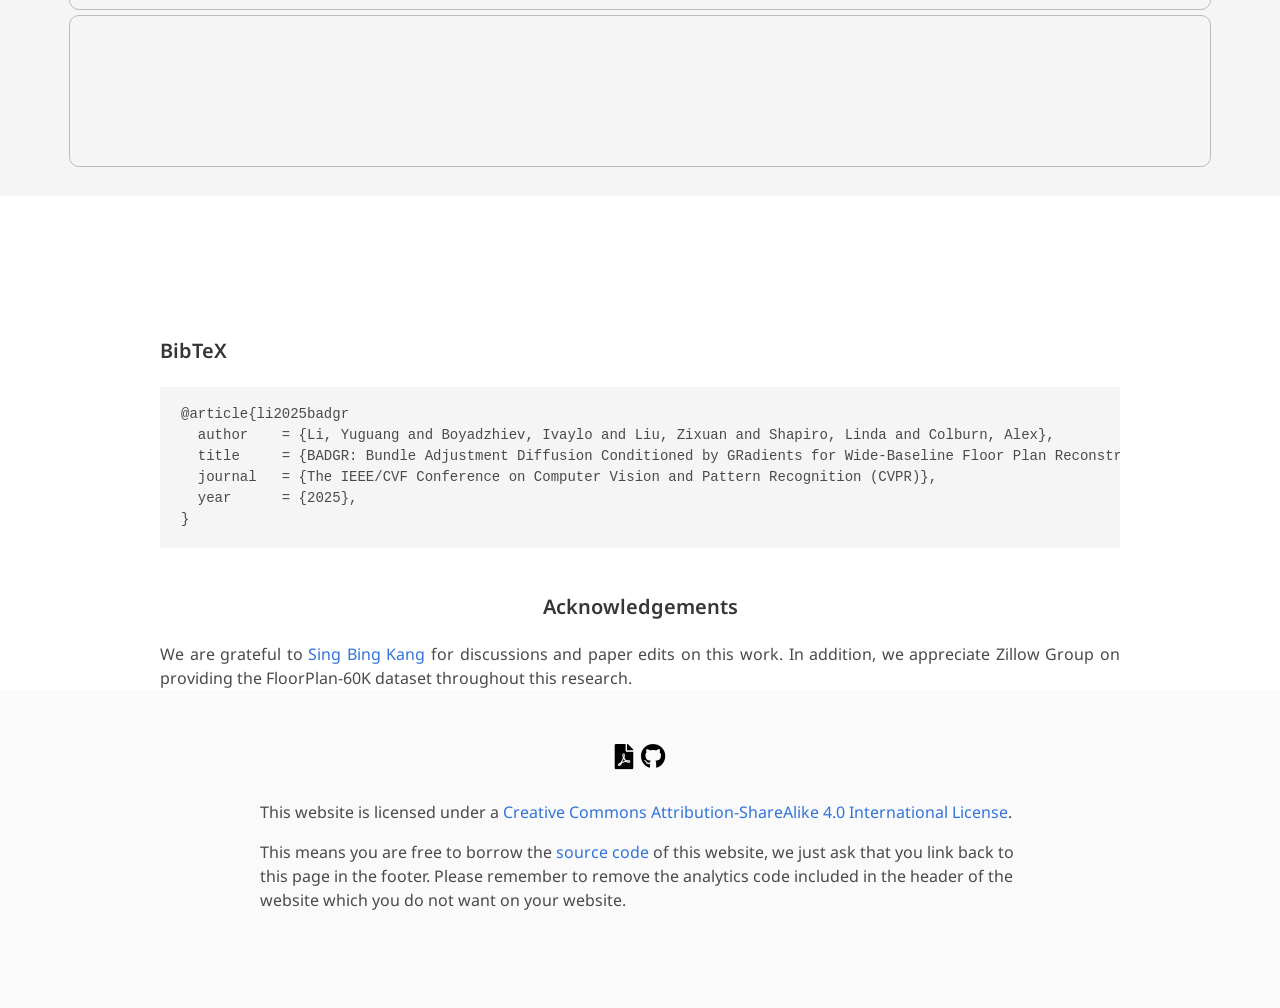
==== commit 0aa3e95f: "Added video" ====
--- a/index.html
+++ b/index.html
@@ -139,17 +139,15 @@
                   <span>arXiv</span>
                 </a>
               </span>
-              <!-- Video Link.
               <span class="link-block">
-                <a href="https://www.youtube.com/watch?v=MrKrnHhk8IA"
+                <a href="https://youtu.be/sRZVrJ5g43k?si=GvKqcjKbQ8Ot6Z8H"
                    class="external-link button is-normal is-rounded is-dark">
                   <span class="icon">
                       <i class="fab fa-youtube"></i>
                   </span>
                   <span>Video</span>
                 </a>
-              </span> -->
-              <!-- Code Link. -->
+              </span> 
               <span class="link-block">
                 <a href="**"
                    class="external-link button is-normal is-rounded is-dark">
